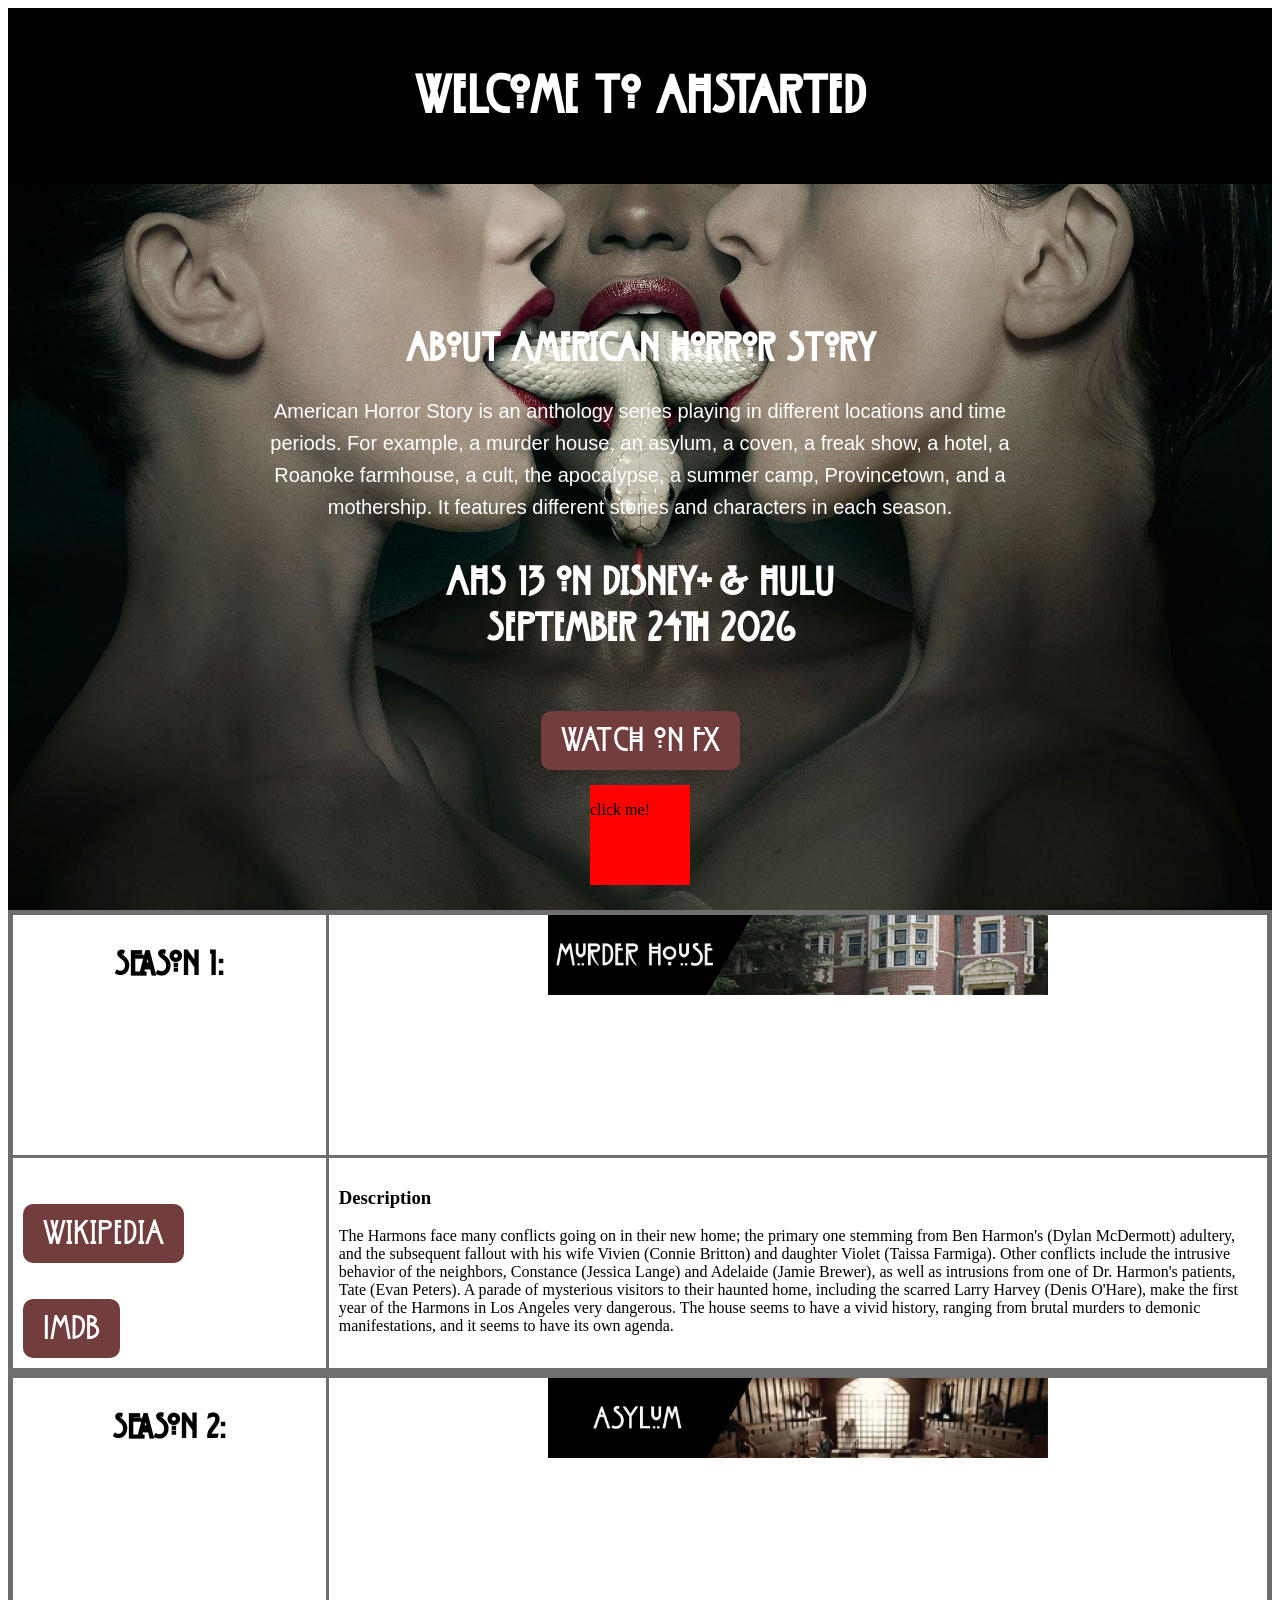
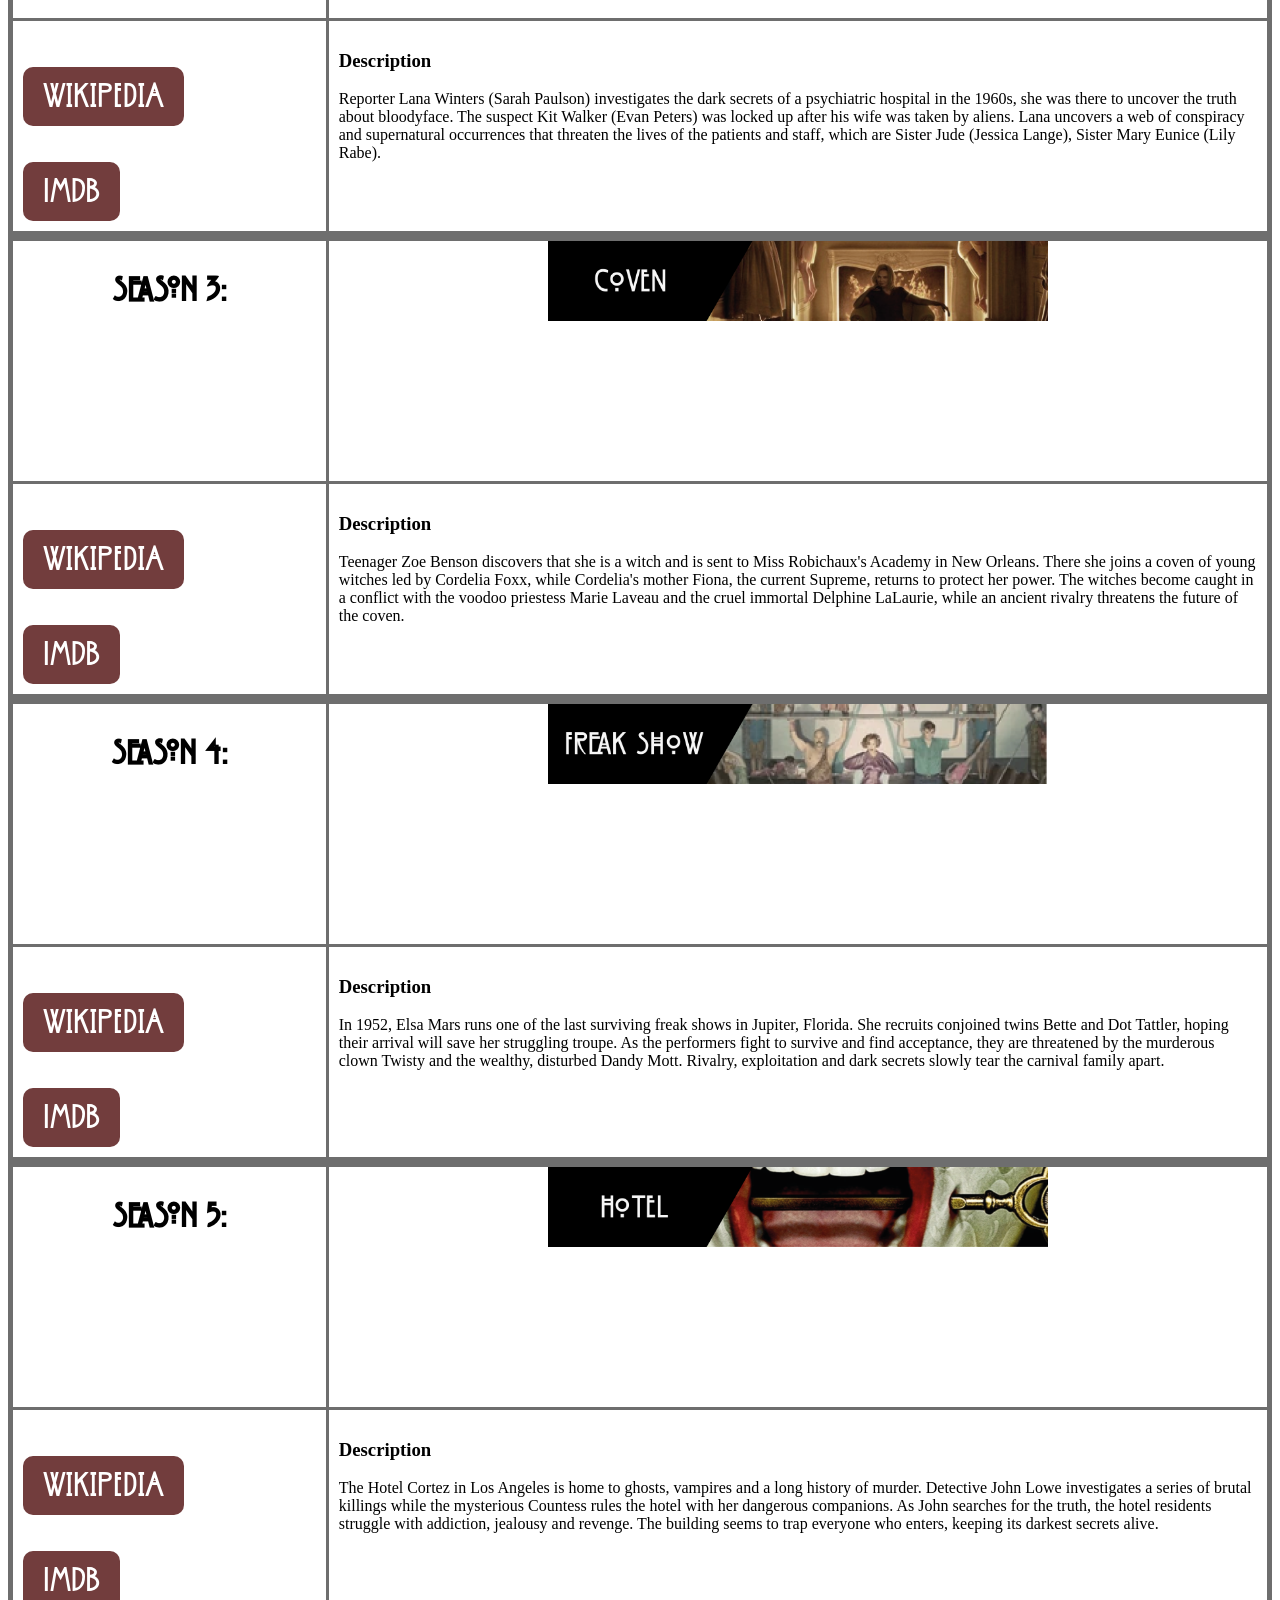
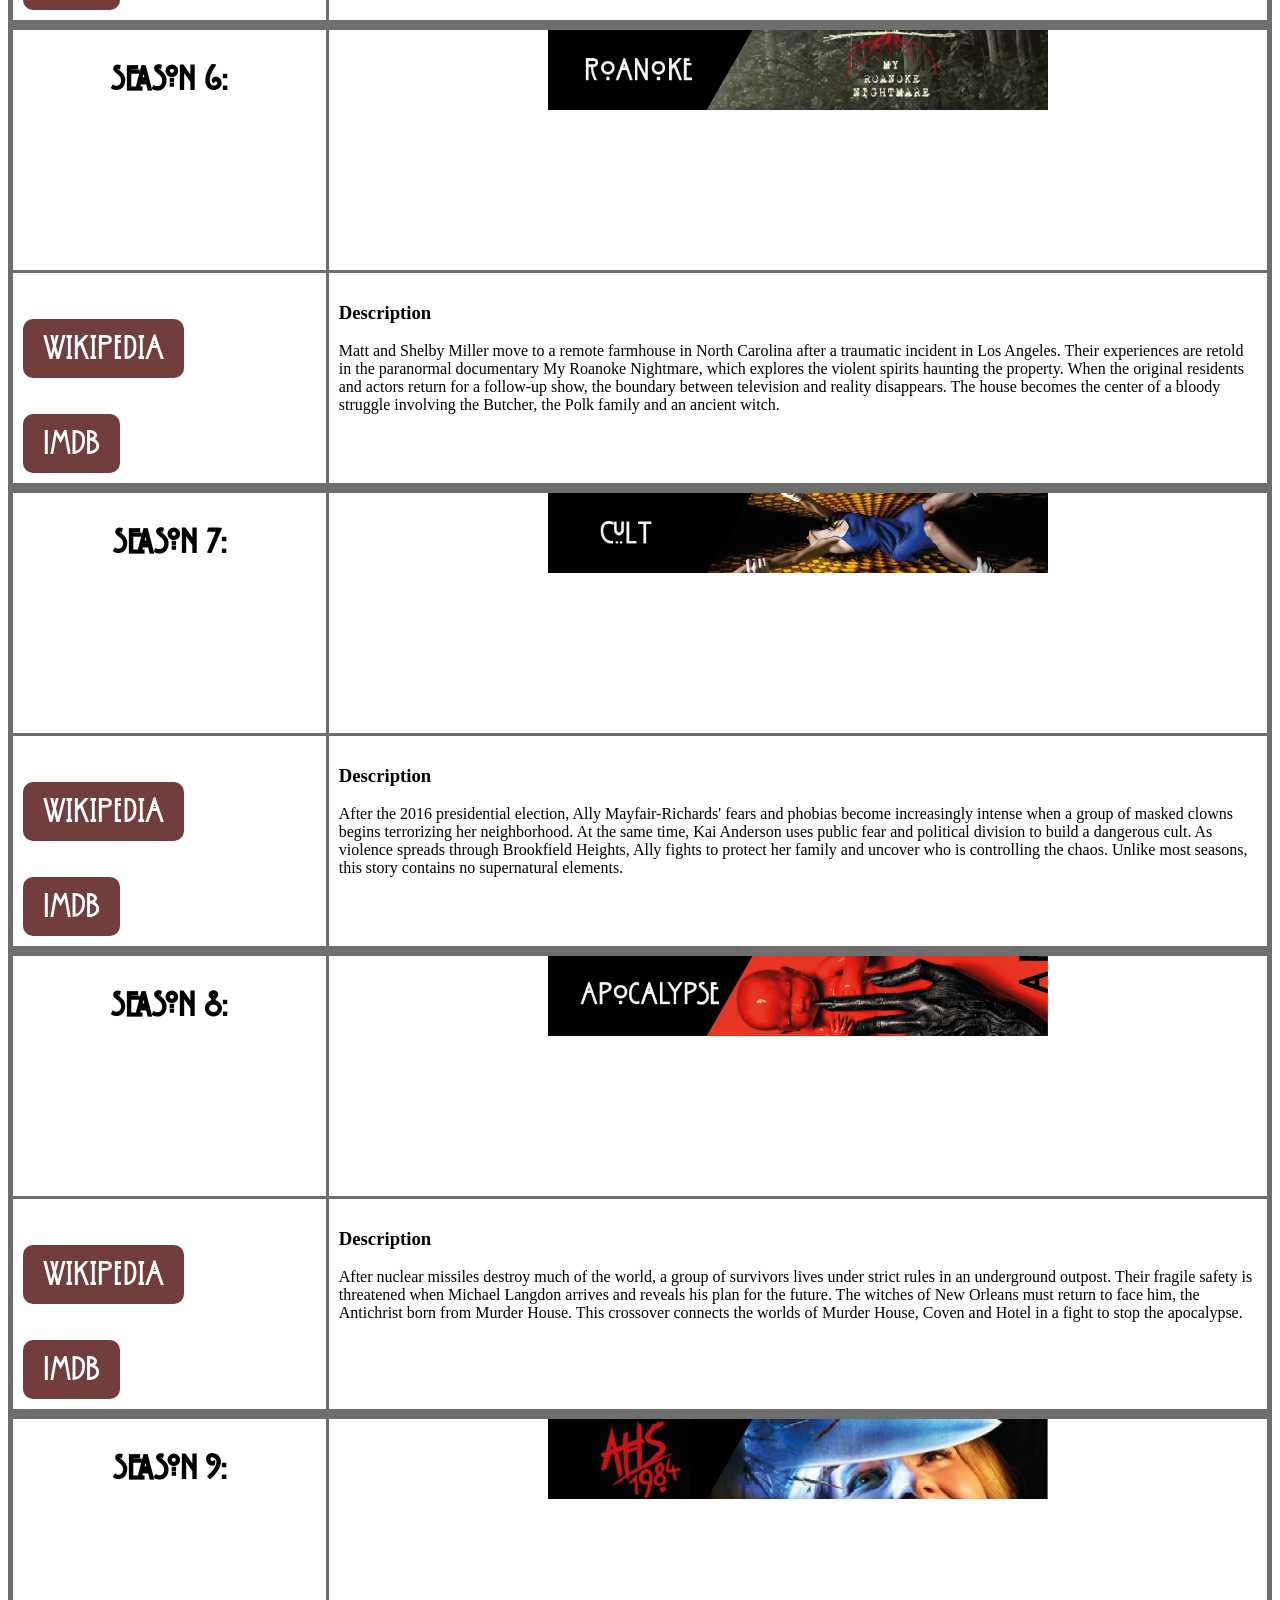
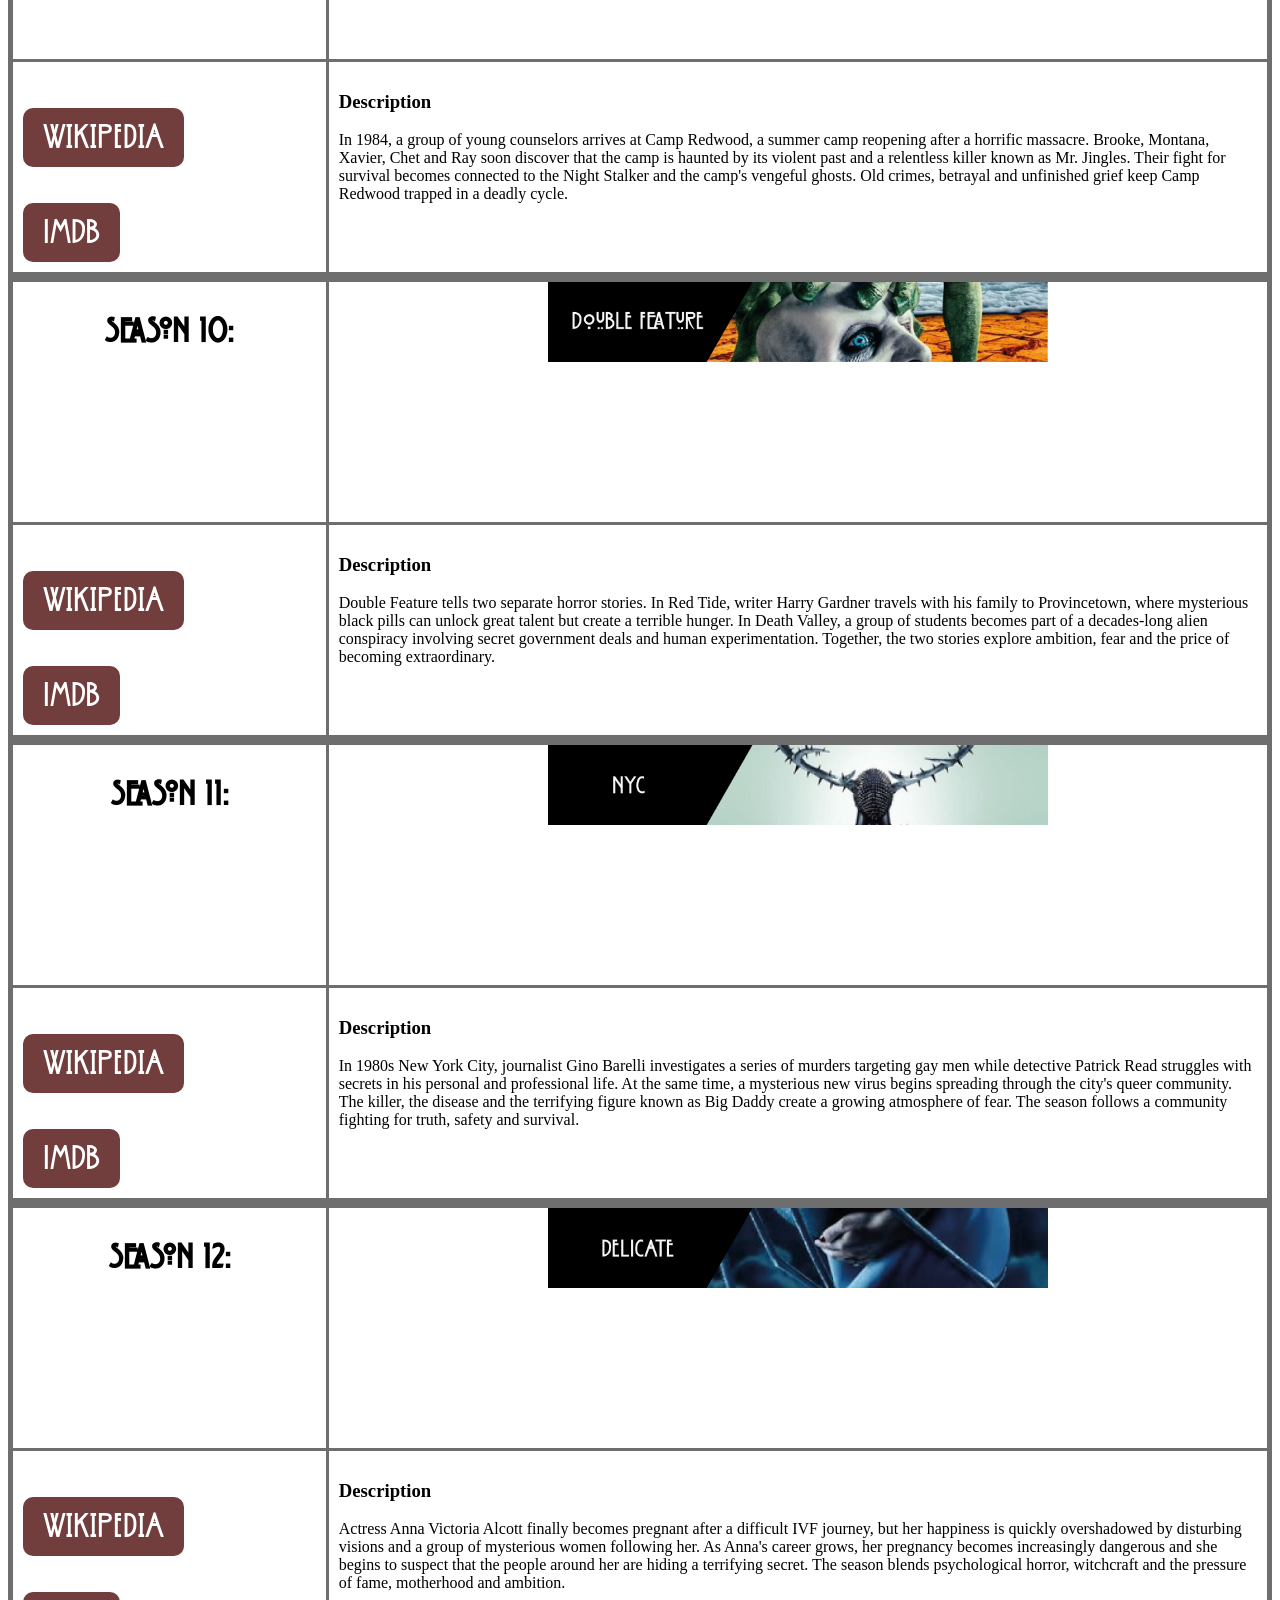
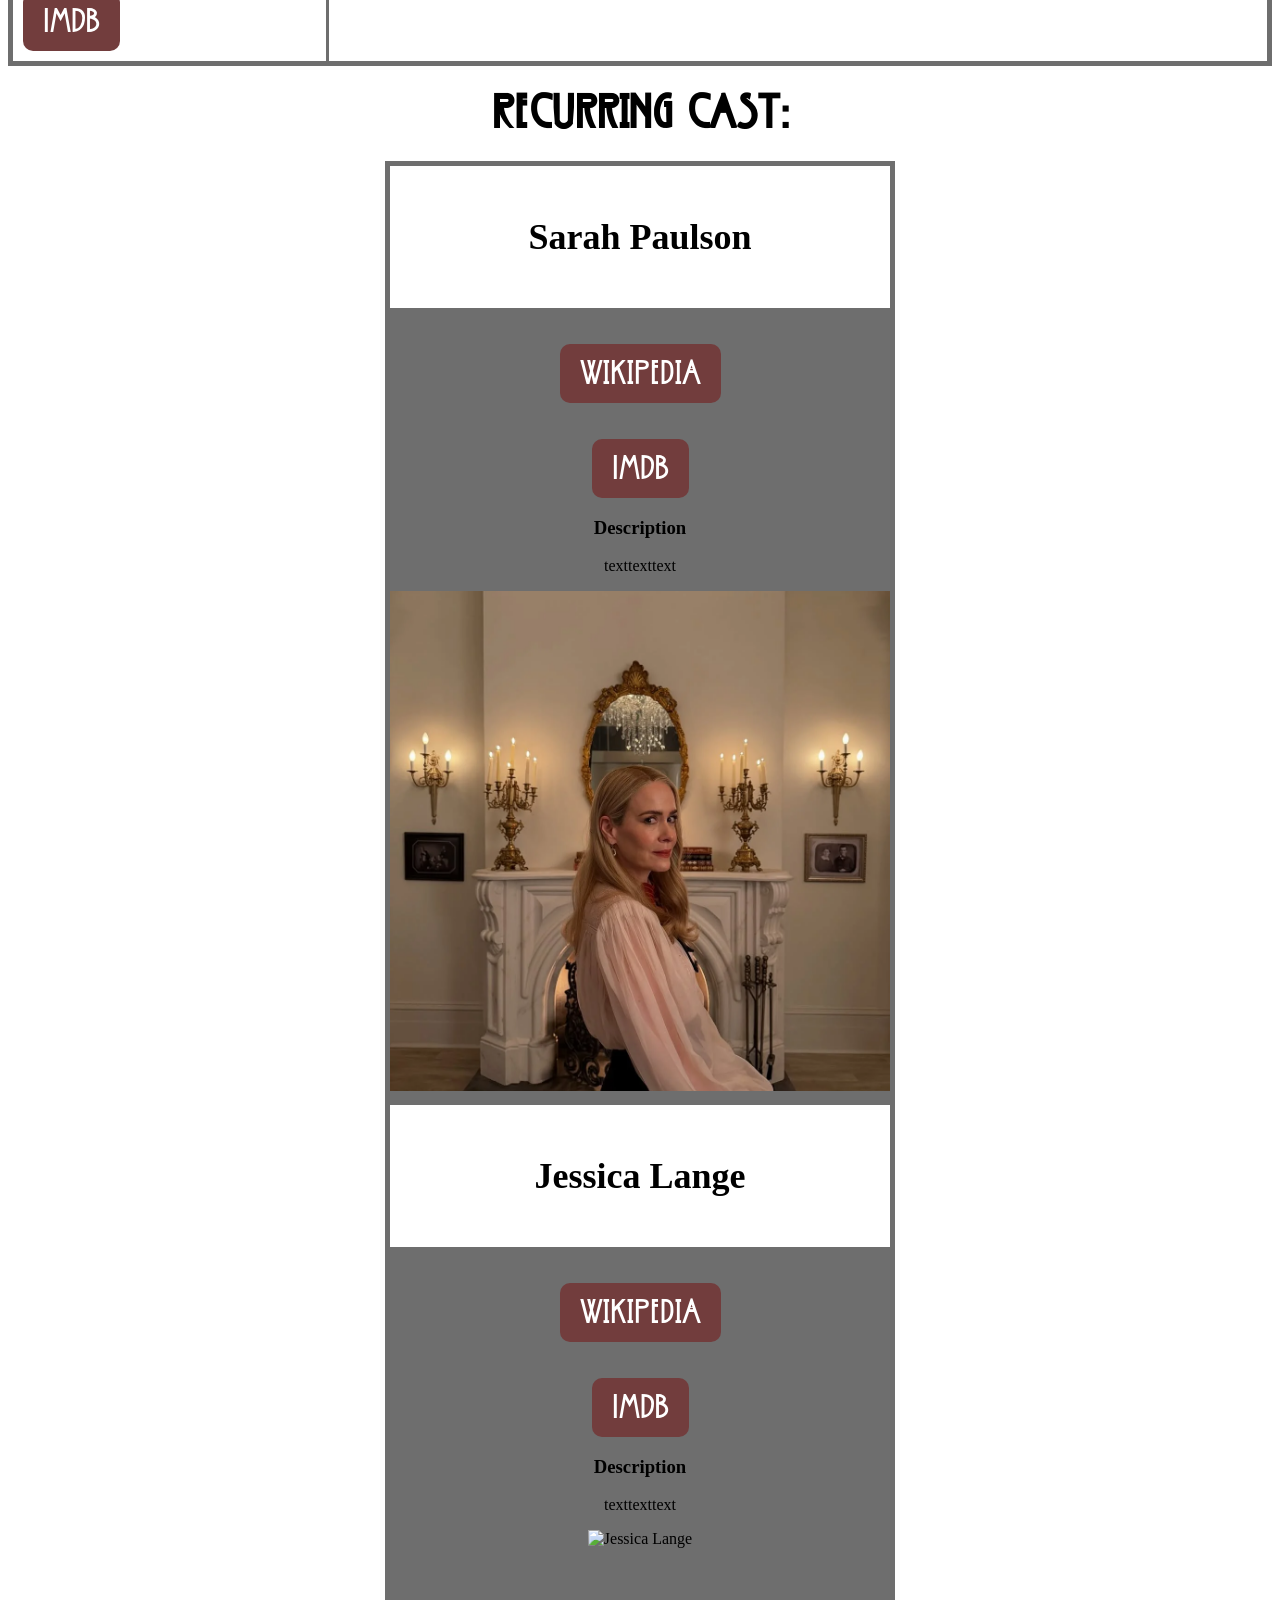
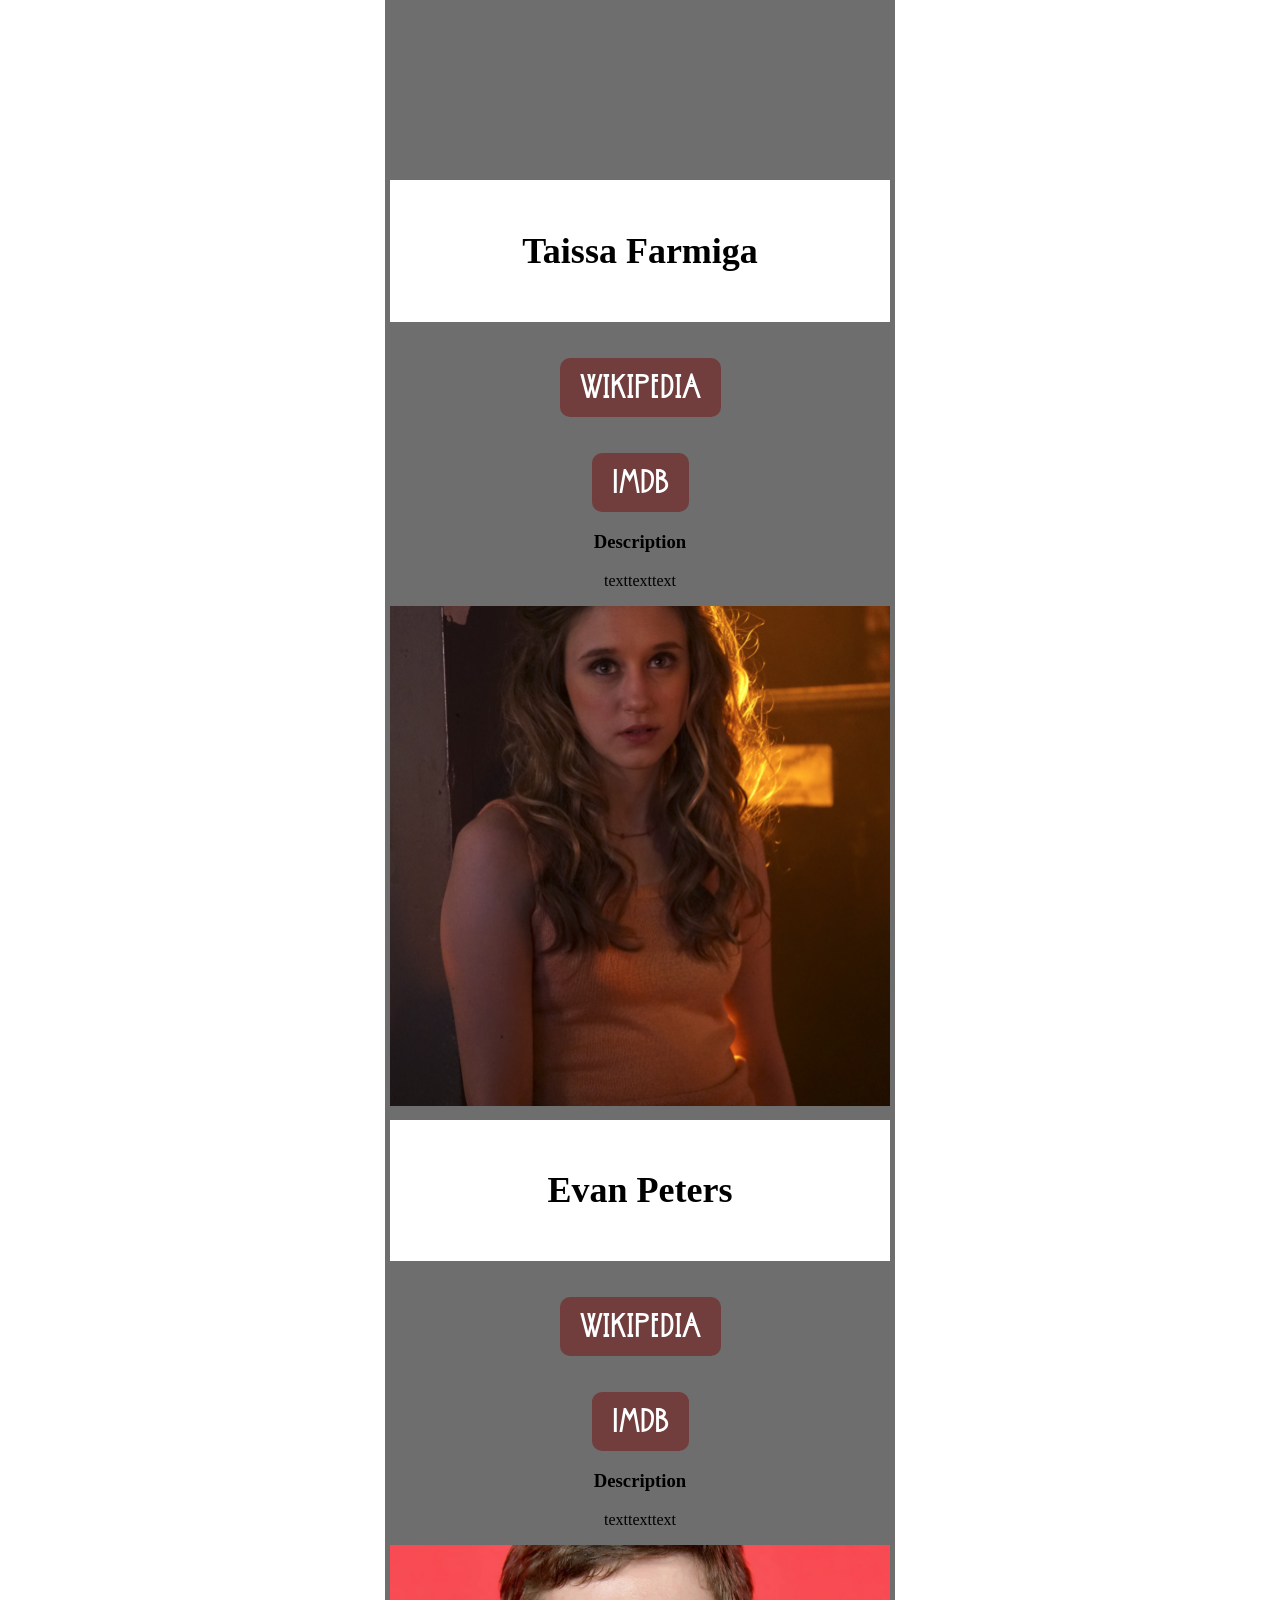
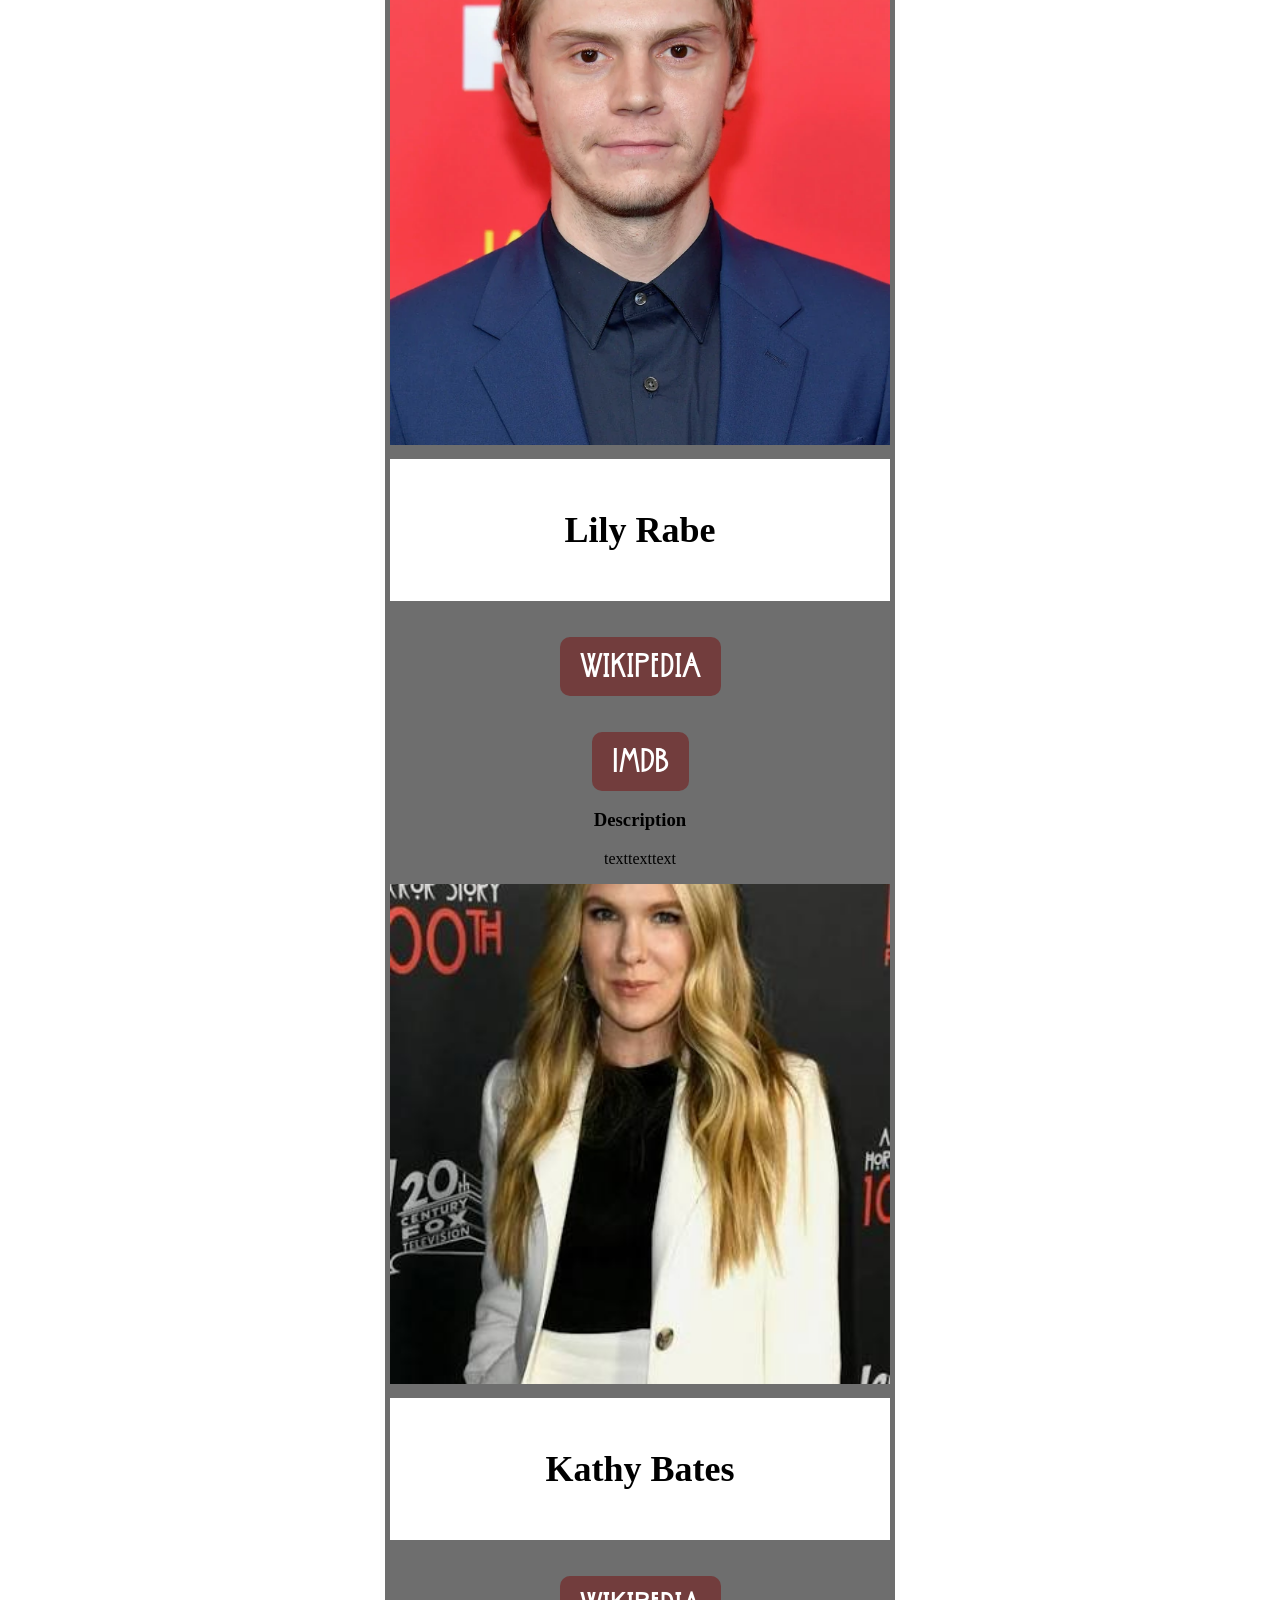
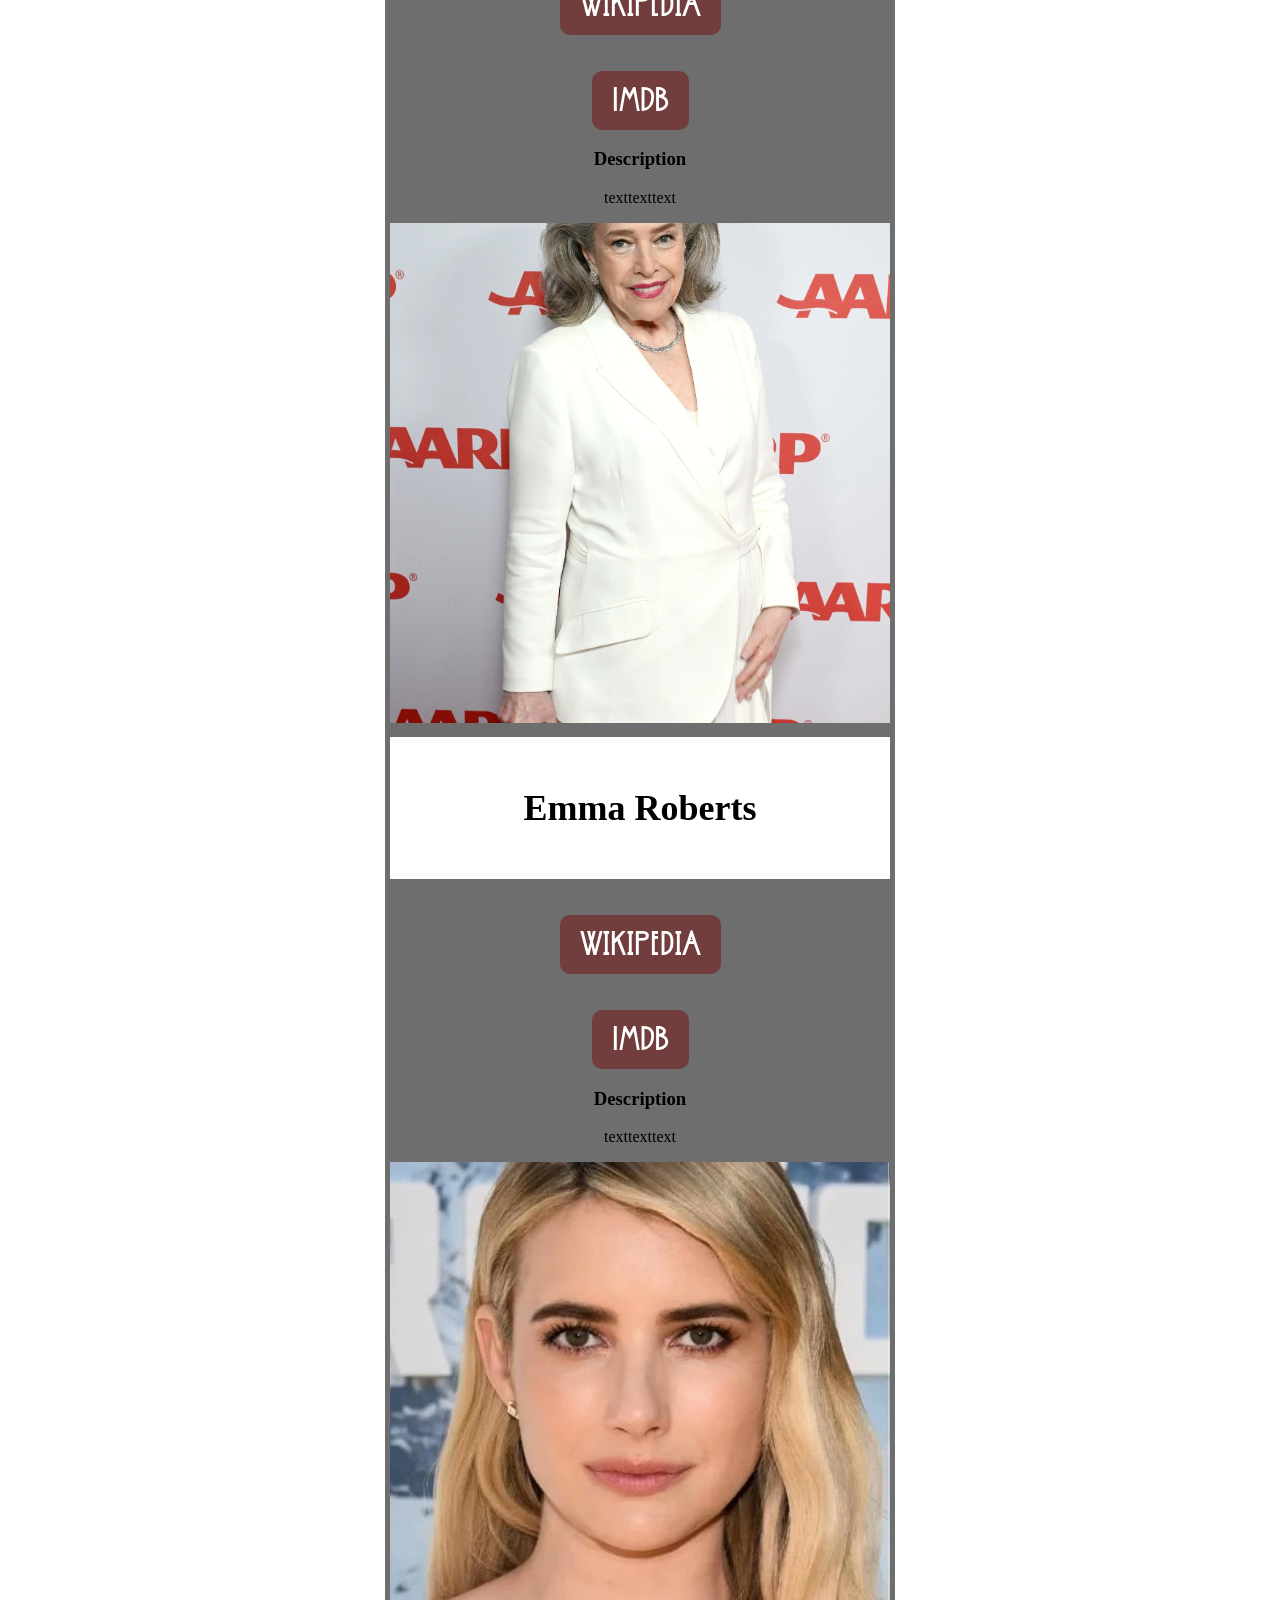
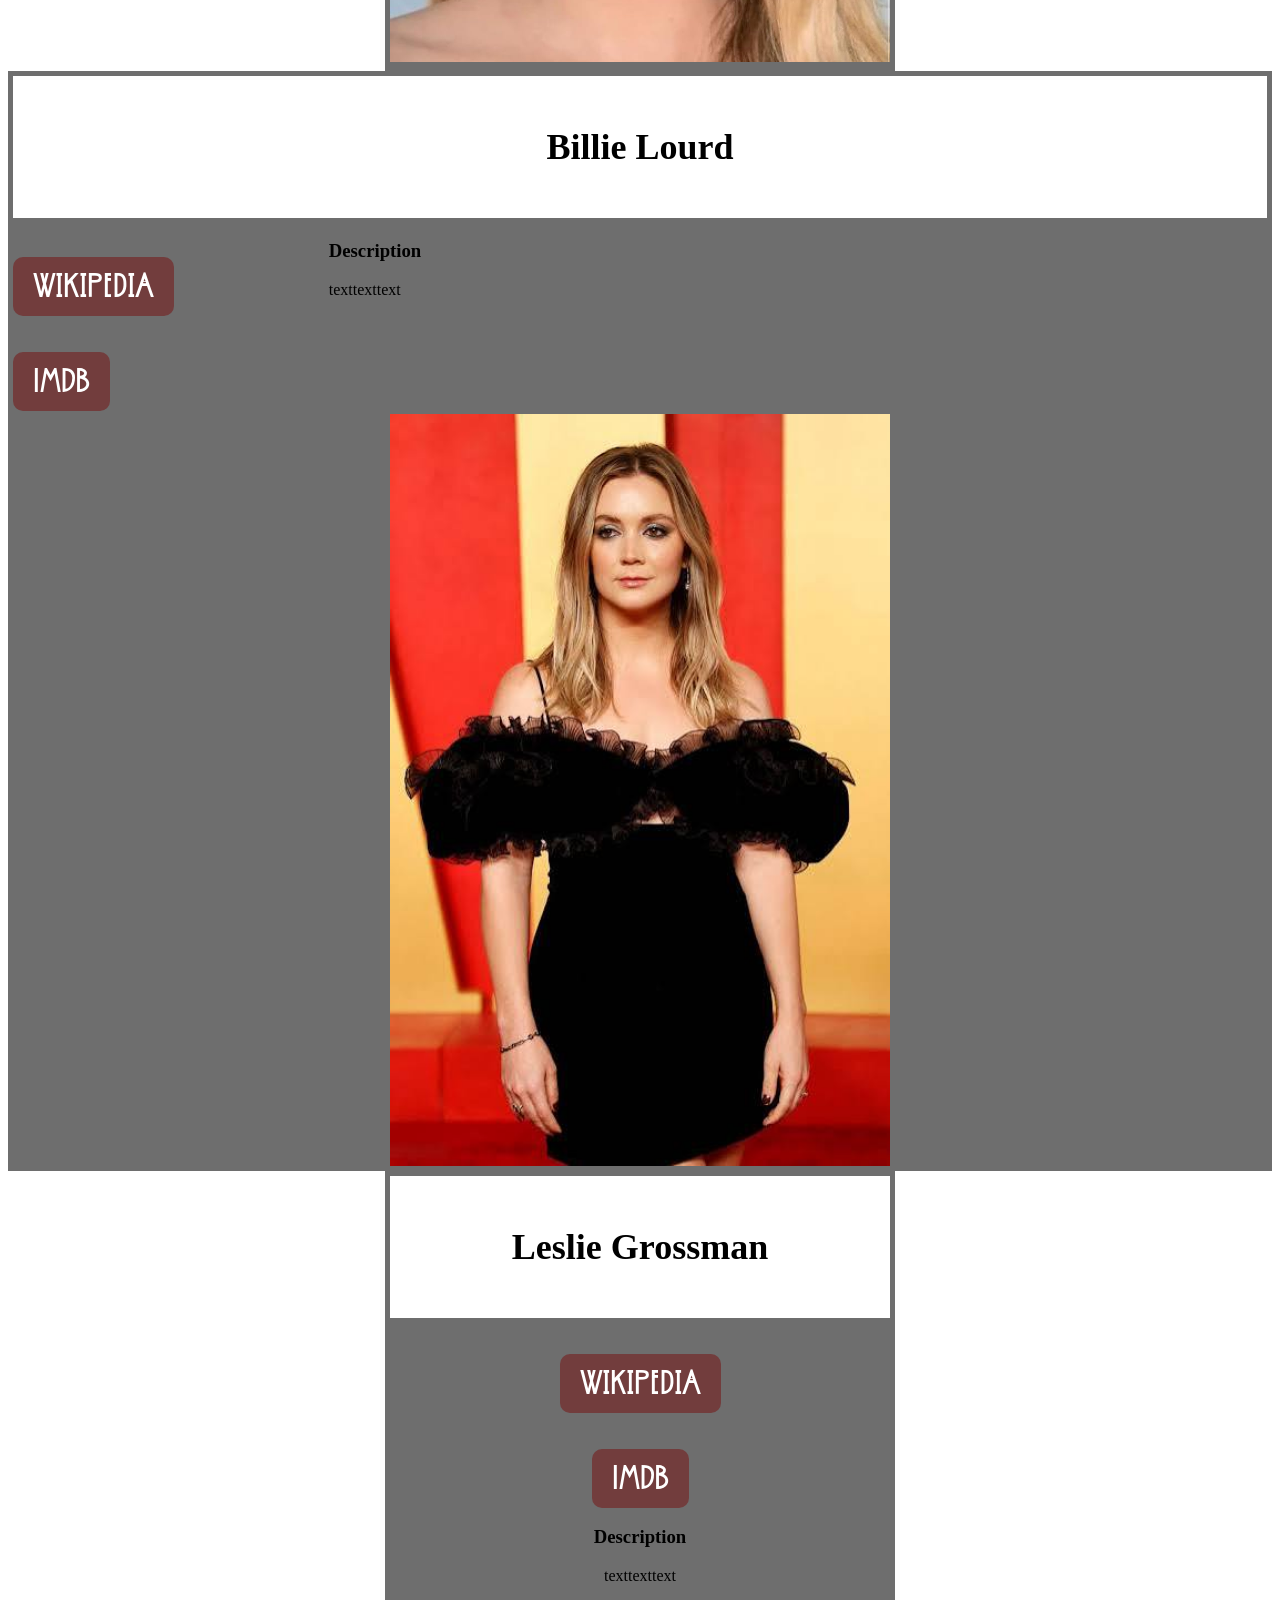
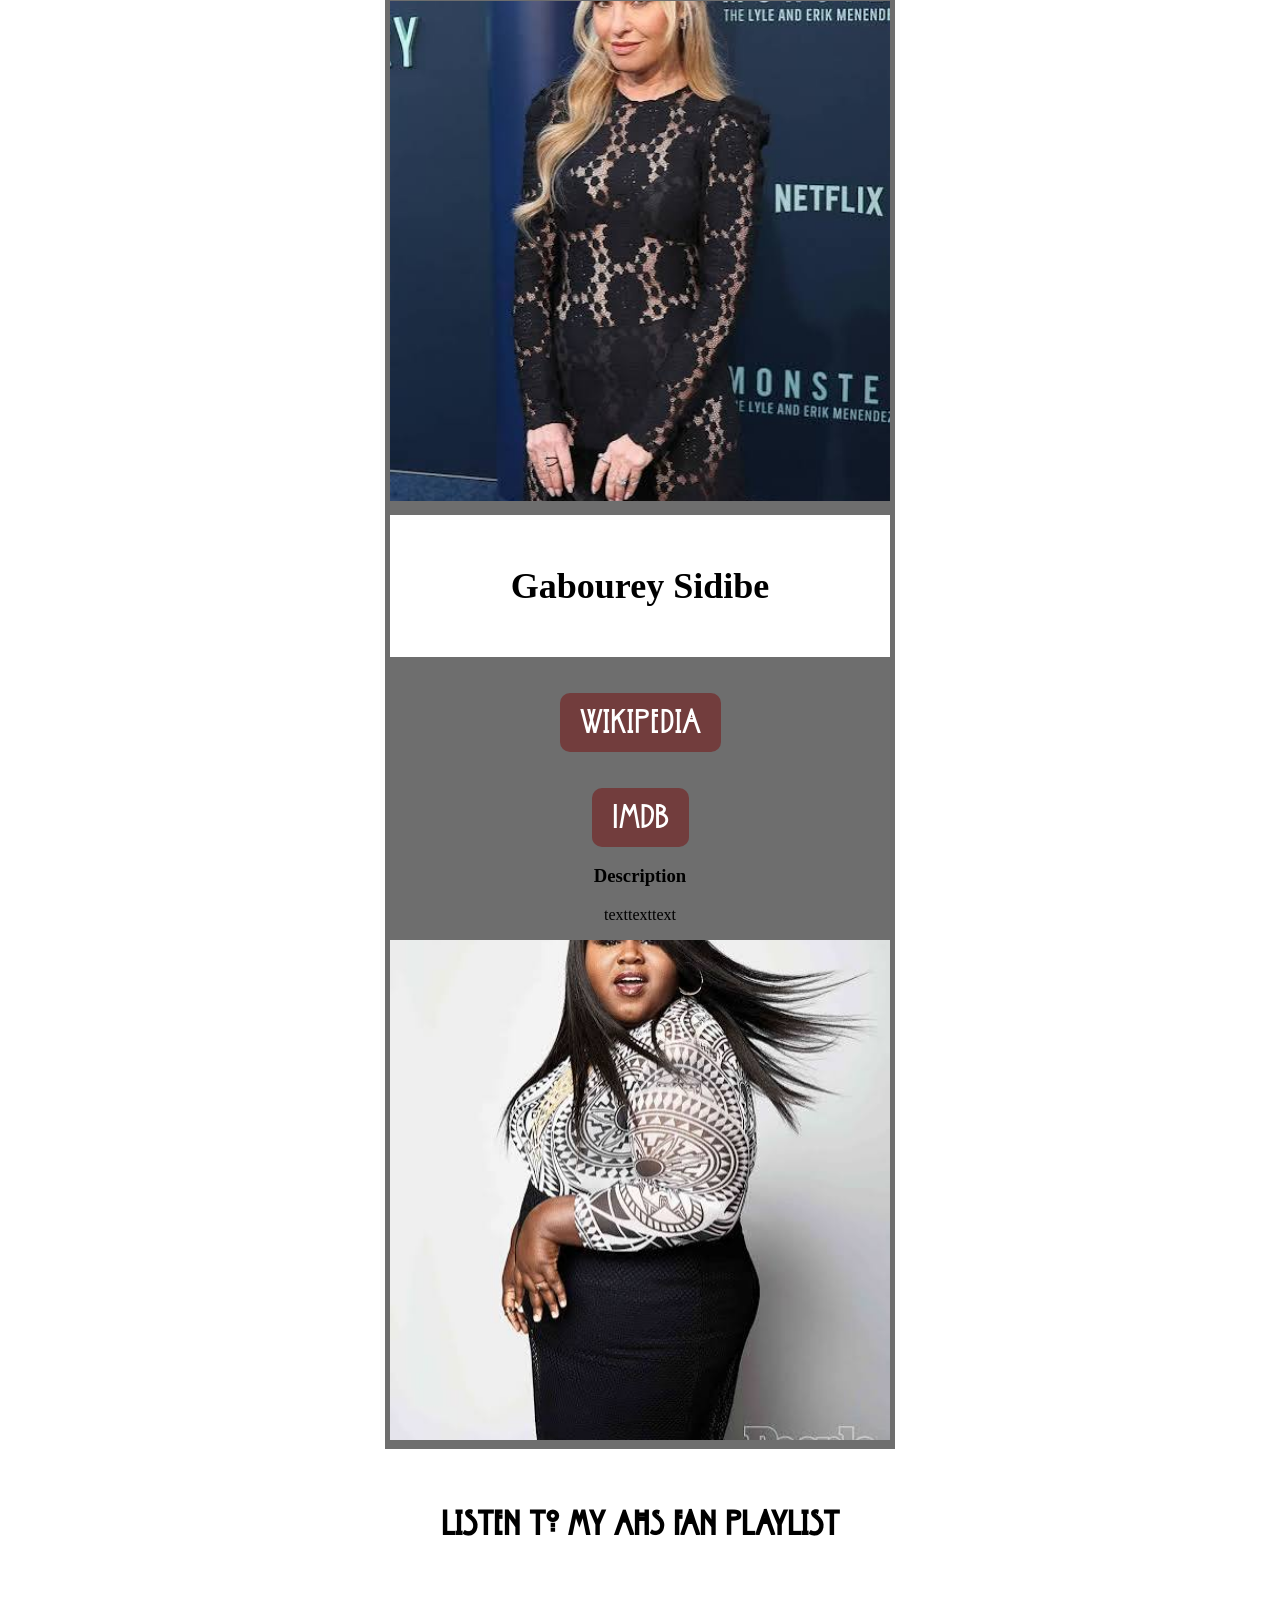
==== index.html @ a3a6addd ":)" ====
<!DOCTYPE html> 
<html lang="en">
<head>
    <meta charset="UTF-8">
    <meta http-equiv="X-UA-Compatible" content="IE=edge">
    <meta name="viewport" content="width=device-width, initial-scale=1.0">
    <title>AHStarted</title>
    <link rel="stylesheet" href="style.css">
    <link rel="icon" type="image/x-icon" href="/images/ahs.ico">

</head>
<body>
<header class ="header">
<h1 class="Welcometext">Welcome to AHStarted</h1>
</header>

<main> 
<div class="container"> 
    <h2 class="Abouttext">About American horror story</h2>
    <p class="explaintext">American Horror Story is an anthology series playing in different locations and time periods. For example, a murder house, an asylum, a coven, a freak show, a hotel, a Roanoke farmhouse, a cult, the apocalypse, a summer camp, Provincetown, and a mothership. It features different stories and characters in each season.</p>

        <div class="image-container1">  </div>
        <br><br>
    <h3 class ="Abouttext">AHS 13 on Disney+ & Hulu <br> September 24th 2026</h3>
    <a class="btn" href="https://www.fxnetworks.com/shows/american-horror-story" target="_blank" rel="noopener noreferrer">Watch on FX</a>
            <div id="cube">   
                <p>click me!</p>
            </div>
</div>

<div class="MurderHouse">
  <div class="headerdiv"><h2 class="mhtext">Season 1:</h2></div>
  <div class="menu"><a class="btn"href="https://en.wikipedia.org/wiki/American_Horror_Story:_Murder_House" target="_blank">Wikipedia</a><br><a class="btn"href="https://www.imdb.com/title/tt2063035/" target="_blank">IMDb</a><br></div>
  <div class="content"><h3>Description</h3><p>The Harmons face many conflicts going on in their new home; the primary one stemming from Ben Harmon's (Dylan McDermott) adultery, and the subsequent fallout with his wife Vivien (Connie Britton) and daughter Violet (Taissa Farmiga). Other conflicts include the intrusive behavior of the neighbors, Constance (Jessica Lange) and Adelaide (Jamie Brewer), as well as intrusions from one of Dr. Harmon's patients, Tate (Evan Peters). A parade of mysterious visitors to their haunted home, including the scarred Larry Harvey (Denis O'Hare), make the first year of the Harmons in Los Angeles very dangerous. The house seems to have a vivid history, ranging from brutal murders to demonic manifestations, and it seems to have its own agenda.</p></div>
  <div class="footerdiv"><img src="images/murderhouse.png" alt="Murder House"></div>
</div>

<div class="Asylum">
  <div class="headerdiv"><h2 class="asylumtext">Season 2:</h2></div>
  <div class="menu"><a class="btn"href="https://en.wikipedia.org/wiki/American_Horror_Story:_Asylum" target="_blank">Wikipedia</a><br><a class="btn"href="https://www.imdb.com/video/vi65780761/" target="_blank">IMDb</a><br></div>
  <div class="content"><h3>Description</h3><p>Reporter Lana Winters (Sarah Paulson) investigates the dark secrets of a psychiatric hospital in the 1960s, she was there to uncover the truth about bloodyface. The suspect Kit Walker (Evan Peters) was locked up after his wife was taken by aliens. Lana uncovers a web of conspiracy and supernatural occurrences that threaten the lives of the patients and staff, which are Sister Jude (Jessica Lange), Sister Mary Eunice (Lily Rabe). </p></div>
  <div class="footerdiv"><img src="images/asylum.png" alt="Asylum"></div>
</div>

<div class="Coven">
  <div class="headerdiv"><h2 class="coven-text">Season 3:</h2></div>
  <div class="menu"><a class="btn"href="https://en.wikipedia.org/wiki/American_Horror_Story:_Coven" target="_blank">Wikipedia</a><br><a class="btn"href="https://www.imdb.com/video/vi1525398553/" target="_blank">IMDb</a><br></div>
  <div class="content"><h3>Description</h3><p>Teenager Zoe Benson discovers that she is a witch and is sent to Miss Robichaux's Academy in New Orleans. There she joins a coven of young witches led by Cordelia Foxx, while Cordelia's mother Fiona, the current Supreme, returns to protect her power. The witches become caught in a conflict with the voodoo priestess Marie Laveau and the cruel immortal Delphine LaLaurie, while an ancient rivalry threatens the future of the coven.</p></div>
  <div class="footerdiv"><img src="images/coven.png" alt="Coven"></div>
</div>

<div class="FreakShow">
  <div class="headerdiv"><h2 class="freakshowtext">Season 4:</h2></div>
  <div class="menu"><a class="btn"href="https://en.wikipedia.org/wiki/American_Horror_Story:_Freakshow" target="_blank">Wikipedia</a><br><a class="btn"href="https://www.imdb.com/title/tt3317604/" target="_blank">IMDb</a><br></div>
  <div class="content"><h3>Description</h3><p>In 1952, Elsa Mars runs one of the last surviving freak shows in Jupiter, Florida. She recruits conjoined twins Bette and Dot Tattler, hoping their arrival will save her struggling troupe. As the performers fight to survive and find acceptance, they are threatened by the murderous clown Twisty and the wealthy, disturbed Dandy Mott. Rivalry, exploitation and dark secrets slowly tear the carnival family apart.</p></div>
  <div class="footerdiv"><img src="images/freakshow.png" alt="Freak Show"></div>
</div>

<div class="Hotel">
  <div class="headerdiv"><h2 class="hoteltext">Season 5:</h2></div>
  <div class="menu"><a class="btn"href="https://en.wikipedia.org/wiki/American_Horror_Story:_Hotel" target="_blank">Wikipedia</a><br><a class="btn"href="https://www.imdb.com/title/tt2063035/" target="_blank">IMDb</a><br></div>
  <div class="content"><h3>Description</h3><p>The Hotel Cortez in Los Angeles is home to ghosts, vampires and a long history of murder. Detective John Lowe investigates a series of brutal killings while the mysterious Countess rules the hotel with her dangerous companions. As John searches for the truth, the hotel residents struggle with addiction, jealousy and revenge. The building seems to trap everyone who enters, keeping its darkest secrets alive.</p></div>
  <div class="footerdiv"><img src="images/hotel.png" alt="Hotel"></div>
</div>

<div class="Roanoke">
  <div class="headerdiv"><h2 class="roanoketext">Season 6:</h2></div>
  <div class="menu"><a class="btn"href="https://en.wikipedia.org/wiki/American_Horror_Story:_Roanoke" target="_blank">Wikipedia</a><br><a class="btn"href="https://www.imdb.com/video/vi65780761/" target="_blank">IMDb</a><br></div>
  <div class="content"><h3>Description</h3><p>Matt and Shelby Miller move to a remote farmhouse in North Carolina after a traumatic incident in Los Angeles. Their experiences are retold in the paranormal documentary My Roanoke Nightmare, which explores the violent spirits haunting the property. When the original residents and actors return for a follow-up show, the boundary between television and reality disappears. The house becomes the center of a bloody struggle involving the Butcher, the Polk family and an ancient witch.</p></div>
  <div class="footerdiv"><img src="images/roanoke.png" alt="Roanoke"></div>
</div>

<div class="Cult">
  <div class="headerdiv"><h2 class="culttext">Season 7:</h2></div>
  <div class="menu"><a class="btn"href="https://en.wikipedia.org/wiki/American_Horror_Story:_Cult" target="_blank">Wikipedia</a><br><a class="btn"href="https://www.imdb.com/video/vi1525398553/" target="_blank">IMDb</a><br></div>
  <div class="content"><h3>Description</h3><p>After the 2016 presidential election, Ally Mayfair-Richards' fears and phobias become increasingly intense when a group of masked clowns begins terrorizing her neighborhood. At the same time, Kai Anderson uses public fear and political division to build a dangerous cult. As violence spreads through Brookfield Heights, Ally fights to protect her family and uncover who is controlling the chaos. Unlike most seasons, this story contains no supernatural elements.</p></div>
  <div class="footerdiv"><img src="images/cult.png" alt="Cult"></div>
</div>

<div class="Apocalypse">
  <div class="headerdiv"><h2 class="apocalypsetext">Season 8:</h2></div>
  <div class="menu"><a class="btn"href="https://en.wikipedia.org/wiki/American_Horror_Story:_Apocalypse" target="_blank">Wikipedia</a><br><a class="btn"href="https://www.imdb.com/title/tt3317604/" target="_blank">IMDb</a><br></div>
  <div class="content"><h3>Description</h3><p>After nuclear missiles destroy much of the world, a group of survivors lives under strict rules in an underground outpost. Their fragile safety is threatened when Michael Langdon arrives and reveals his plan for the future. The witches of New Orleans must return to face him, the Antichrist born from Murder House. This crossover connects the worlds of Murder House, Coven and Hotel in a fight to stop the apocalypse.</p></div>
  <div class="footerdiv"><img src="images/apocalypse.png" alt="Apocalypse"></div>
</div>

<div class="nineteeneightyfour">
  <div class="headerdiv"><h2 class="nineteeneightyfourtext">Season 9:</h2></div>
  <div class="menu"><a class="btn"href="https://en.wikipedia.org/wiki/American_Horror_Story:_1984" target="_blank">Wikipedia</a><br><a class="btn"href="https://www.imdb.com/title/tt2063035/" target="_blank">IMDb</a><br></div>
  <div class="content"><h3>Description</h3><p>In 1984, a group of young counselors arrives at Camp Redwood, a summer camp reopening after a horrific massacre. Brooke, Montana, Xavier, Chet and Ray soon discover that the camp is haunted by its violent past and a relentless killer known as Mr. Jingles. Their fight for survival becomes connected to the Night Stalker and the camp's vengeful ghosts. Old crimes, betrayal and unfinished grief keep Camp Redwood trapped in a deadly cycle.</p></div>
  <div class="footerdiv"><img src="images/1984.png" alt="1984"></div>
</div>

<div class="DoubleFeature">
  <div class="headerdiv"><h2 class="doublefeaturetext">Season 10:</h2></div>
  <div class="menu"><a class="btn"href="https://en.wikipedia.org/wiki/American_Horror_Story:_DoubleFeature" target="_blank">Wikipedia</a><br><a class="btn"href="https://www.imdb.com/video/vi65780761/" target="_blank">IMDb</a><br></div>
  <div class="content"><h3>Description</h3><p>Double Feature tells two separate horror stories. In Red Tide, writer Harry Gardner travels with his family to Provincetown, where mysterious black pills can unlock great talent but create a terrible hunger. In Death Valley, a group of students becomes part of a decades-long alien conspiracy involving secret government deals and human experimentation. Together, the two stories explore ambition, fear and the price of becoming extraordinary.</p></div>
  <div class="footerdiv"><img src="images/doublefeature.png" alt="Double Feature"></div>
</div>

<div class="Nyc">
  <div class="headerdiv"><h2 class="nyctext">Season 11:</h2></div>
  <div class="menu"><a class="btn"href="https://en.wikipedia.org/wiki/American_Horror_Story:_NYC" target="_blank">Wikipedia</a><br><a class="btn"href="https://www.imdb.com/video/vi1525398553/" target="_blank">IMDb</a><br></div>
  <div class="content"><h3>Description</h3><p>In 1980s New York City, journalist Gino Barelli investigates a series of murders targeting gay men while detective Patrick Read struggles with secrets in his personal and professional life. At the same time, a mysterious new virus begins spreading through the city's queer community. The killer, the disease and the terrifying figure known as Big Daddy create a growing atmosphere of fear. The season follows a community fighting for truth, safety and survival.</p></div>
  <div class="footerdiv"><img src="images/nyc.png" alt="NYC"></div>
</div>

<div class="Delicate">
  <div class="headerdiv"><h2 class="delicatetext">Season 12:</h2></div>
  <div class="menu"><a class="btn"href="https://en.wikipedia.org/wiki/American_Horror_Story:_Delicate" target="_blank">Wikipedia</a><br><a class="btn"href="https://www.imdb.com/title/tt3317604/" target="_blank">IMDb</a><br></div>
  <div class="content"><h3>Description</h3><p>Actress Anna Victoria Alcott finally becomes pregnant after a difficult IVF journey, but her happiness is quickly overshadowed by disturbing visions and a group of mysterious women following her. As Anna's career grows, her pregnancy becomes increasingly dangerous and she begins to suspect that the people around her are hiding a terrifying secret. The season blends psychological horror, witchcraft and the pressure of fame, motherhood and ambition.</p></div>
  <div class="footerdiv"><img src="images/delicate.png" alt="Delicate"></div>
</div>

<h1 class="casttext">Recurring cast:</h1>

<div class="SarahPaulson">
  <div class="headerdiv"><h2 class="Namestext">Sarah Paulson</h2></div>
  <div class="menu"><a class="btn"href="https://en.wikipedia.org/wiki/American_Horror_Story:_Delicate" target="_blank">Wikipedia</a><br><a class="btn"href="https://www.imdb.com/title/tt3317604/" target="_blank">IMDb</a><br></div>
  <div class="content"><h3>Description</h3><p>texttexttext</p></div>
  <div class="footerdiv"><img src="images/sarahpaulson.png" alt="Sarah Paulson"></div>
</div>  

<div class="JessicaLange">
  <div class="headerdiv"><h2 class="Namestext">Jessica Lange</h2></div>
  <div class="menu"><a class="btn"href="https://en.wikipedia.org/wiki/American_Horror_Story:_Delicate" target="_blank">Wikipedia</a><br><a class="btn"href="https://www.imdb.com/title/tt3317604/" target="_blank">IMDb</a><br></div>
  <div class="content"><h3>Description</h3><p>texttexttext</p></div>
  <div class="footerdiv"><img src="images/jessicalange.png" alt="Jessica Lange"></div>
</div>

<div class="TaissaFarmiga">
  <div class="headerdiv"><h2 class="Namestext">Taissa Farmiga</h2></div>
  <div class="menu"><a class="btn"href="https://en.wikipedia.org/wiki/American_Horror_Story:_Delicate" target="_blank">Wikipedia</a><br><a class="btn"href="https://www.imdb.com/title/tt3317604/" target="_blank">IMDb</a><br></div>
  <div class="content"><h3>Description</h3><p>texttexttext</p></div>
  <div class="footerdiv"><img src="images/taissafarmiga.png" alt="Taissa Farmiga"></div>
</div>

<div class="EvanPeters">
  <div class="headerdiv"><h2 class="Namestext">Evan Peters</h2></div>
  <div class="menu"><a class="btn"href="https://en.wikipedia.org/wiki/American_Horror_Story:_Delicate" target="_blank">Wikipedia</a><br><a class="btn"href="https://www.imdb.com/title/tt3317604/" target="_blank">IMDb</a><br></div>
  <div class="content"><h3>Description</h3><p>texttexttext</p></div>
  <div class="footerdiv"><img src="images/evanpeters.png" alt="Evan Peters"></div>
</div>

<div class="LilyRabe">
  <div class="headerdiv"><h2 class="Namestext">Lily Rabe</h2></div>
  <div class="menu"><a class="btn"href="https://en.wikipedia.org/wiki/American_Horror_Story:_Delicate" target="_blank">Wikipedia</a><br><a class="btn"href="https://www.imdb.com/title/tt3317604/" target="_blank">IMDb</a><br></div>
  <div class="content"><h3>Description</h3><p>texttexttext</p></div>
  <div class="footerdiv"><img src="images/lilyrabe.png" alt="Lily Rabe"></div>
</div>

<div class="KathyBates">
  <div class="headerdiv"><h2 class="Namestext">Kathy Bates</h2></div>
  <div class="menu"><a class="btn"href="https://en.wikipedia.org/wiki/American_Horror_Story:_Delicate" target="_blank">Wikipedia</a><br><a class="btn"href="https://www.imdb.com/title/tt3317604/" target="_blank">IMDb</a><br></div>
  <div class="content"><h3>Description</h3><p>texttexttext</p></div>
  <div class="footerdiv"><img src="images/kathybates.png" alt="Kathy Bates"></div>
</div>  

<div class="EmmaRoberts">
  <div class="headerdiv"><h2 class="Namestext">Emma Roberts</h2></div>
  <div class="menu"><a class="btn"href="https://en.wikipedia.org/wiki/American_Horror_Story:_Delicate" target="_blank">Wikipedia</a><br><a class="btn"href="https://www.imdb.com/title/tt3317604/" target="_blank">IMDb</a><br></div>
  <div class="content"><h3>Description</h3><p>texttexttext</p></div>
  <div class="footerdiv"><img src="images/emmaroberts.png" alt="Emma Roberts"></div>
</div>

<div class="BillieLourd">
  <div class="headerdiv"><h2 class="Namestext">Billie Lourd</h2></div>
  <div class="menu"><a class="btn"href="https://en.wikipedia.org/wiki/American_Horror_Story:_Delicate" target="_blank">Wikipedia</a><br><a class="btn"href="https://www.imdb.com/title/tt3317604/" target="_blank">IMDb</a><br></div>
  <div class="content"><h3>Description</h3><p>texttexttext</p></div>
  <div class="footerdiv"><img src="images/billielourd.png" alt="Billie Lourd"></div>
</div>

<div class="LeslieGrossman">
  <div class="headerdiv"><h2 class="Namestext">Leslie Grossman</h2></div>
  <div class="menu"><a class="btn"href="https://en.wikipedia.org/wiki/American_Horror_Story:_Delicate" target="_blank">Wikipedia</a><br><a class="btn"href="https://www.imdb.com/title/tt3317604/" target="_blank">IMDb</a><br></div>
  <div class="content"><h3>Description</h3><p>texttexttext</p></div>
  <div class="footerdiv"><img src="images/lesliegrossman.png" alt="Leslie Grossman"></div>
</div>

<div class="GaboureySidibe">
  <div class="headerdiv"><h2 class="Namestext">Gabourey Sidibe</h2></div>
  <div class="menu"><a class="btn"href="https://en.wikipedia.org/wiki/American_Horror_Story:_Delicate" target="_blank">Wikipedia</a><br><a class="btn"href="https://www.imdb.com/title/tt3317604/" target="_blank">IMDb</a><br></div>
  <div class="content"><h3>Description</h3><p>texttexttext</p></div>
  <div class="footerdiv"><img src="images/gaboureysidibe.png" alt="Gabourey Sidibe"></div>
</div>



















<br><br>
<h1 class="playlisttext">Listen to my AHS fan playlist</h1>
<iframe data-testid="embed-iframe" style="border-radius:12px" src="https://open.spotify.com/embed/playlist/3T5kWZUsgxQuMLq7pqqfJd?utm_source=generator&si=d03d2cbb7a8b44c7" width="100%" height="352" frameBorder="0" allowfullscreen="" allow="autoplay; clipboard-write; encrypted-media; fullscreen; picture-in-picture" loading="lazy"></iframe>









</main>


<footer> 
    <p> AHS Fanpage by Leen</p>
    <a href="https://www.tiktok.com/@x_fear.editsxx" target="_blank" >Follow me on TikTok</a>
</footer>



</footer>





<script src="script.js"></script>

</body>
</html>
---- style.css ----
@font-face {
    font-family:AHSfont;
    src: url(fonts/AmericanHorrorStory-8VwZ.otf)
}

  @media (max-width: 900px) {
    .MurderHouse, 
    .Asylum,
    .Coven, 
    .FreakShow, 
    .Hotel,
    .Roanoke,
    .Cult,
    .Apocalypse,
    .nineteeneightyfour, 
    .DoubleFeature, 
    .Nyc, 
    .Delicate {
      grid-template-areas:
        "header"
        "menu"
        "content"
        "footer";
      grid-template-columns: 2fr;
    }
    .MurderHouse .menu {
      text-align: center;
    }
  }



.header {
    background-color: #000000;
    padding: 20px;
    text-align: center;
    font-size: 24px;
    font-weight: bold;
    min-height: 100px;
}

.headerdiv {
    background-color: #FFFFFF;
    padding: 20px;
    text-align: center;
    font-size: 24px;
    font-weight: bold;
    min-height: 50px;
}

.Welcometext {
    font-family: 'AHSfont';
    font-size: 56px;
    color: #FFFFFF;
    text-align: center;
}

.container {
    display: flex;
    flex-direction: column;
    justify-content: center;
    align-items: center;
    min-height: 70vh;
    padding: 48px 24px;
    background-color: #555555;
    background-image: url('images/ahs.jpg');
    background-size: cover;
    background-position: center;
}
.Abouttext {
    font-family: 'AHSfont';
    font-size: 42px;
    color: #FFFFFF;
    text-align: center;
    margin: 0 0 24px;
}

.explaintext {
    max-width: 750px;
    margin: 0;
    font-family: Arial, sans-serif;
    font-size: 20px;
    line-height: 1.6;
    color: #FFFFFF;
    text-align: center;
}

#cube {
  width: 100px;
  height: 100px;
  background-color: red;
  position: absolute;
  margin-top: 575px;
}



.btn {
    display: inline-block;
    padding: 10px 20px;
    background-color: #723d3d;
    color: #FFFFFF;
    text-decoration: none;
    font-family: 'AHSfont';
    font-size: 36px;
    border-radius: 10px;
    transition: background-color 0.3s ease;
    margin-top: 36px;
}





.MurderHouse {
  display: grid;
  grid-template-areas:
    "header header"
    "menu content"
    "footer footer";
  grid-template-columns: 1fr 3fr;
  gap: 3px;
  background-color: rgb(110, 110, 110);
  padding: 5px;
}
.MurderHouse div {
  background-color: white;
  padding: 10px;
  min-height: 100px;
}
.MurderHouse div.header {
  grid-area: header;
  text-align: center;
}
.MurderHouse div.menu {
  grid-area: menu;
}
.MurderHouse div.content {
  grid-area: content;
}
.MurderHouse div.footer {
  grid-area: footer;
  text-align: center;  
}
.MurderHouse .footerdiv img {
  display: block;
  width: min(100%, 500px);
  height: auto;
  margin: 0 auto;
}
.mhtext {
    font-family: 'AHSfont';
    font-size: 36px;
    color: #000000;
    text-align: center;
    margin: 20px 0;
}

.Asylum {
  display: grid;
  grid-template-areas:
    "header header"
    "menu content"
    "footer footer";
  grid-template-columns: 1fr 3fr;
  gap: 3px;
  background-color: rgb(110, 110, 110);
  padding: 5px;
}
.Asylum div {
  background-color: white;
  padding: 10px;
  min-height: 100px;
}
.Asylum div.header {
  grid-area: header;
  text-align: center;
}
.Asylum div.menu {
  grid-area: menu;
}
.Asylum div.content {
  grid-area: content;
}
.Asylum div.footer {
  grid-area: footer;
  text-align: center;  
}
.Asylum .footerdiv img {
  display: block;
  width: min(100%, 500px);
  height: auto;
  margin: 0 auto;
}
.asylumtext {
    font-family: 'AHSfont';
    font-size: 36px;
    color: #000000;
    text-align: center;
    margin: 20px 0;
}


.Coven {
  display: grid;
  grid-template-areas:
    "header header"
    "menu content"
    "footer footer";
  grid-template-columns: 1fr 3fr;
  gap: 3px;
  background-color: rgb(110, 110, 110);
  padding: 5px;
}
.Coven div {
  background-color: white;
  padding: 10px;
  min-height: 100px;
}
.Coven div.header {
  grid-area: header;
  text-align: center;
}
.Coven div.menu {
  grid-area: menu;
}
.Coven div.content {
  grid-area: content;
}
.Coven div.footer {
  grid-area: footer;
  text-align: center;  
}
.Coven .footerdiv img {
  display: block;
  width: min(100%, 500px);
  height: auto;
  margin: 0 auto;
}
.coven-text {
    font-family: 'AHSfont';
    font-size: 36px;
    color: #000000;
    text-align: center;
    margin: 20px 0;
}

.FreakShow {
  display: grid;
  grid-template-areas:
    "header header"
    "menu content"
    "footer footer";
  grid-template-columns: 1fr 3fr;
  gap: 3px;
  background-color: rgb(110, 110, 110);
  padding: 5px;
}
.FreakShow div {
  background-color: white;
  padding: 10px;
  min-height: 100px;
}
.FreakShow div.header {
  grid-area: header;
  text-align: center;
}
.FreakShow div.menu {
  grid-area: menu;
}
.FreakShow div.content {
  grid-area: content;
}
.FreakShow div.footer {
  grid-area: footer;
  text-align: center;  
}
.FreakShow .footerdiv img {
  display: block;
  width: min(100%, 500px);
  height: auto;
  margin: 0 auto;
}
.freakshowtext {
    font-family: 'AHSfont';
    font-size: 36px;
    color: #000000;
    text-align: center;
    margin: 20px 0;
}

.Hotel {
  display: grid;
  grid-template-areas:
    "header header"
    "menu content"
    "footer footer";
  grid-template-columns: 1fr 3fr;
  gap: 3px;
  background-color: rgb(110, 110, 110);
  padding: 5px;
}
.Hotel div {
  background-color: white;
  padding: 10px;
  min-height: 100px;
}
.Hotel div.header {
  grid-area: header;
  text-align: center;
}
.Hotel div.menu {
  grid-area: menu;
}
.Hotel div.content {
  grid-area: content;
}
.Hotel div.footer {
  grid-area: footer;
  text-align: center;  
}
.Hotel .footerdiv img {
  display: block;
  width: min(100%, 500px);
  height: auto;
  margin: 0 auto;
}
.hoteltext {
    font-family: 'AHSfont';
    font-size: 36px;
    color: #000000;
    text-align: center;
    margin: 20px 0;
}

.Roanoke{
  display: grid;
  grid-template-areas:
    "header header"
    "menu content"
    "footer footer";
  grid-template-columns: 1fr 3fr;
  gap: 3px;
  background-color: rgb(110, 110, 110);
  padding: 5px;
}
.Roanoke div {
  background-color: white;
  padding: 10px;
  min-height: 100px;
}
.Roanoke div.header {
  grid-area: header;
  text-align: center;
}
.Roanoke div.menu {
  grid-area: menu;
}
.Roanoke div.content {
  grid-area: content;
}
.Roanoke div.footer {
  grid-area: footer;
  text-align: center;  
}
.Roanoke .footerdiv img {
  display: block;
  width: min(100%, 500px);
  height: auto;
  margin: 0 auto;
}
.roanoketext {
    font-family: 'AHSfont';
    font-size: 36px;
    color: #000000;
    text-align: center;
    margin: 20px 0;
}

.Cult{
  display: grid;
  grid-template-areas:
    "header header"
    "menu content"
    "footer footer";
  grid-template-columns: 1fr 3fr;
  gap: 3px;
  background-color: rgb(110, 110, 110);
  padding: 5px;
}
.Cult div {
  background-color: white;
  padding: 10px;
  min-height: 100px;
}
.Cult div.header {
  grid-area: header;
  text-align: center;
}
.Cult div.menu {
  grid-area: menu;
}
.Cult div.content {
  grid-area: content;
}
.Cult div.footer {
  grid-area: footer;
  text-align: center;  
}
.Cult .footerdiv img {
  display: block;
  width: min(100%, 500px);
  height: auto;
  margin: 0 auto;
}
.culttext {
    font-family: 'AHSfont';
    font-size: 36px;
    color: #000000;
    text-align: center;
    margin: 20px 0;
}

.Apocalypse {
  display: grid;
  grid-template-areas:
    "header header"
    "menu content"
    "footer footer";
  grid-template-columns: 1fr 3fr;
  gap: 3px;
  background-color: rgb(110, 110, 110);
  padding: 5px;
}
.Apocalypse div {
  background-color: white;
  padding: 10px;
  min-height: 100px;
}
.Apocalypse div.header {
  grid-area: header;
  text-align: center;
}
.Apocalypse div.menu {
  grid-area: menu;
}
.Apocalypse div.content {
  grid-area: content;
}
.Apocalypse div.footer {
  grid-area: footer;
  text-align: center;  
}
.Apocalypse .footerdiv img {
  display: block;
  width: min(100%, 500px);
  height: auto;
  margin: 0 auto;
}
.apocalypsetext {
    font-family: 'AHSfont';
    font-size: 36px;
    color: #000000;
    text-align: center;
    margin: 20px 0;
}


.nineteeneightyfour{
  display: grid;
  grid-template-areas:
    "header header"
    "menu content"
    "footer footer";
  grid-template-columns: 1fr 3fr;
  gap: 3px;
  background-color: rgb(110, 110, 110);
  padding: 5px;
}
.nineteeneightyfour div {
  background-color: white;
  padding: 10px;
  min-height: 100px;
}
.nineteeneightyfour div.header {
  grid-area: header;
  text-align: center;
}
.nineteeneightyfour div.menu {
  grid-area: menu;
}
.nineteeneightyfour div.content {
  grid-area: content;
}
.nineteeneightyfour div.footer {
  grid-area: footer;
  text-align: center;  
}
.nineteeneightyfour .footerdiv img {
  display: block;
  width: min(100%, 500px);
  height: auto;
  margin: 0 auto;
}
.nineteeneightyfourtext {
    font-family: 'AHSfont';
    font-size: 36px;
    color: #000000;
    text-align: center;
    margin: 20px 0;
}

.DoubleFeature {
  display: grid;
  grid-template-areas:
    "header header"
    "menu content"
    "footer footer";
  grid-template-columns: 1fr 3fr;
  gap: 3px;
  background-color: rgb(110, 110, 110);
  padding: 5px;
}
.DoubleFeature div {
  background-color: white;
  padding: 10px;
  min-height: 100px;
}
.DoubleFeature div.header {
  grid-area: header;
  text-align: center;
}
.DoubleFeature div.menu {
  grid-area: menu;
}
.DoubleFeature div.content {
  grid-area: content;
}
.DoubleFeature div.footer {
  grid-area: footer;
  text-align: center;  
}
.DoubleFeature .footerdiv img {
  display: block;
  width: min(100%, 500px);
  height: auto;
  margin: 0 auto;
}
.doublefeaturetext {
    font-family: 'AHSfont';
    font-size: 36px;
    color: #000000;
    text-align: center;
    margin: 20px 0;
}

.Nyc {
  display: grid;
  grid-template-areas:
    "header header"
    "menu content"
    "footer footer";
  grid-template-columns: 1fr 3fr;
  gap: 3px;
  background-color: rgb(110, 110, 110);
  padding: 5px;
}
.Nyc div {
  background-color: white;
  padding: 10px;
  min-height: 100px;
}
.Nyc div.header {
  grid-area: header;
  text-align: center;
}
.Nyc div.menu {
  grid-area: menu;
}
.Nyc div.content {
  grid-area: content;
}
.Nyc div.footer {
  grid-area: footer;
  text-align: center;  
}
.Nyc .footerdiv img {
  display: block;
  width: min(100%, 500px);
  height: auto;
  margin: 0 auto;
}
.nyctext {
    font-family: 'AHSfont';
    font-size: 36px;
    color: #000000;
    text-align: center;
    margin: 20px 0;
}

.Delicate {
  display: grid;
  grid-template-areas:
    "header header"
    "menu content"
    "footer footer";
  grid-template-columns: 1fr 3fr;
  gap: 3px;
  background-color: rgb(110, 110, 110);
  padding: 5px;
}
.Delicate div {
  background-color: white;
  padding: 10px;
  min-height: 100px;
}
.Delicate div.header {
  grid-area: header;
  text-align: center;
}
.Delicate div.menu {
  grid-area: menu;
}
.Delicate div.content {
  grid-area: content;
}
.Delicate div.footer {
  grid-area: footer;
  text-align: center;  
}
.Delicate .footerdiv img {
  display: block;
  width: min(100%, 500px);
  height: auto;
  margin: 0 auto;
}
.delicatetext {
    font-family: 'AHSfont';
    font-size: 36px;
    color: #000000;
    text-align: center;
    margin: 20px 0;
}

html body .footerdiv {
  padding: 0;
  overflow: hidden;
}

html body .footerdiv img {
  width: 100%;
  height: 500px;
  max-width: none;
  margin: 0;
  object-fit: cover;
}

html body .MurderHouse,
html body .Asylum,
html body .Coven,
html body .FreakShow,
html body .Hotel,
html body .Roanoke,
html body .Cult,
html body .Apocalypse,
html body .nineteeneightyfour,
html body .DoubleFeature,
html body .Nyc,
html body .Delicate {
  grid-template-areas:
    "header footer"
    "menu content";
}

html body .headerdiv {
  grid-area: header;
}

html body .footerdiv {
  grid-area: footer;
  min-height: 240px;
}

.playlisttext {
    font-family: 'AHSfont';
    font-size: 36px;
    color: #000000;
    text-align: center;
    margin: 20px 0;
}

.casttext {
    font-family: 'AHSfont';
    font-size: 70px;
    color: #000000;
    background-color: #FFFFFF;
    text-align: center;
    margin: 20px 0;
}

.SarahPaulson, .JessicaLange, .TaissaFarmiga, .EvanPeters, .LilyRabe, .KathyBates, .LeslieGrossman, .GaboureySidibe, .EmmaRoberts, .BillieLourd {
  display: grid;
  grid-template-areas:
    "header header"
    "menu content"
    "footer footer";
  grid-template-columns: 1fr 3fr;
  gap: 3px;
  background-color: rgb(110, 110, 110);
  padding: 5px;
} */







.KathyBates, .SarahPaulson, .JessicaLange, .TaissaFarmiga, .EvanPeters, .LilyRabe, .LeslieGrossman, .GaboureySidibe, .EmmaRoberts, .BillieLourd div {
  background-color: white;
  padding: 10px;
  min-height: 100px;
}

.KathyBates, .SarahPaulson, .JessicaLange, .TaissaFarmiga, .EvanPeters, .LilyRabe, .LeslieGrossman, .GaboureySidibe, .EmmaRoberts, .BillieLourd div.header {
  grid-area: header;
  text-align: center;
}

.KathyBates, .SarahPaulson, .JessicaLange, .TaissaFarmiga, .EvanPeters, .LilyRabe, .LeslieGrossman, .GaboureySidibe, .EmmaRoberts, .BillieLourd div.menu {
  grid-area: menu;
}

.KathyBates, .SarahPaulson, .JessicaLange, .TaissaFarmiga, .EvanPeters, .LilyRabe, .LeslieGrossman, .GaboureySidibe, .EmmaRoberts, .BillieLourd div.content {
  grid-area: content;
}

.KathyBates, .SarahPaulson, .JessicaLange, .TaissaFarmiga, .EvanPeters, .LilyRabe, .LeslieGrossman, .GaboureySidibe, .EmmaRoberts, .BillieLourd div.footer {
  grid-area: footer;
  text-align: center;  
}

.KathyBates, .SarahPaulson, .JessicaLange, .TaissaFarmiga, .EvanPeters, .LilyRabe, .LeslieGrossman, .GaboureySidibe, .EmmaRoberts, .BillieLourd div.footer {
  grid-area: footer;
  text-align: center;  
}

.KathyBates, .SarahPaulson, .JessicaLange, .TaissaFarmiga, .EvanPeters, .LilyRabe, .LeslieGrossman, .GaboureySidibe, .EmmaRoberts, .BillieLourd .footerdiv img {
  display: block;
  width: min(100%, 500px);
  height: auto;
  margin: 0 auto;
  max-width: 500px!important;
}
.casttext {
    font-family: 'AHSfont';
    font-size: 50px;
    color: #000000;
    text-align: center;
    margin: 20px 0;
}
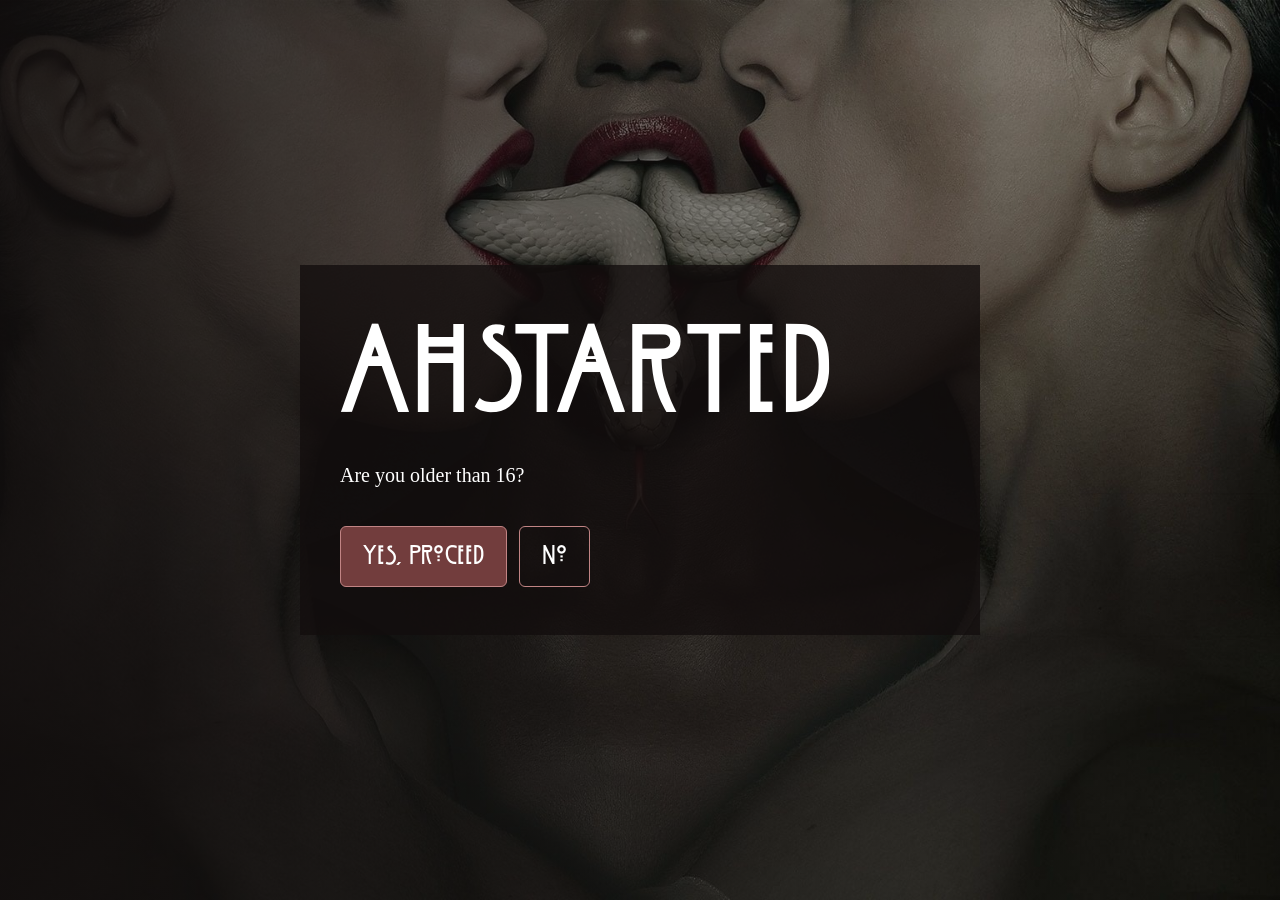
==== commit 044933e3: "if else" ====
--- a/index.html
+++ b/index.html
@@ -1,236 +1,26 @@
-<!DOCTYPE html> 
+<!DOCTYPE html>
 <html lang="en">
 <head>
     <meta charset="UTF-8">
-    <meta http-equiv="X-UA-Compatible" content="IE=edge">
     <meta name="viewport" content="width=device-width, initial-scale=1.0">
     <title>AHStarted</title>
-    <link rel="stylesheet" href="style.css">
-    <link rel="icon" type="image/x-icon" href="/images/ahs.ico">
-
+    <link rel="stylesheet" href="welcome.css">
+    <link rel="icon" type="image/x-icon" href="images/ahs.ico">
+    <script src="welcome.js" defer></script>
 </head>
 <body>
-<header class ="header">
-<h1 class="Welcometext">Welcome to AHStarted</h1>
-</header>
-
-<main> 
-<div class="container"> 
-    <h2 class="Abouttext">About American horror story</h2>
-    <p class="explaintext">American Horror Story is an anthology series playing in different locations and time periods. For example, a murder house, an asylum, a coven, a freak show, a hotel, a Roanoke farmhouse, a cult, the apocalypse, a summer camp, Provincetown, and a mothership. It features different stories and characters in each season.</p>
-
-        <div class="image-container1">  </div>
-        <br><br>
-    <h3 class ="Abouttext">AHS 13 on Disney+ & Hulu <br> September 24th 2026</h3>
-    <a class="btn" href="https://www.fxnetworks.com/shows/american-horror-story" target="_blank" rel="noopener noreferrer">Watch on FX</a>
-            <div id="cube">   
-                <p>click me!</p>
+    <main class="landing">
+        <section class="landing-content">
+            <h1>AHStarted</h1>
+            <p class="intro">Are you older than 16?</p>
+            <div class="age-buttons">
+                <button class="age-button" id="yes-button" type="button">Yes, proceed</button>
+                <button class="age-button age-button-secondary" id="no-button" type="button">No</button>
             </div>
-</div>
-
-<div class="MurderHouse">
-  <div class="headerdiv"><h2 class="mhtext">Season 1:</h2></div>
-  <div class="menu"><a class="btn"href="https://en.wikipedia.org/wiki/American_Horror_Story:_Murder_House" target="_blank">Wikipedia</a><br><a class="btn"href="https://www.imdb.com/title/tt2063035/" target="_blank">IMDb</a><br></div>
-  <div class="content"><h3>Description</h3><p>The Harmons face many conflicts going on in their new home; the primary one stemming from Ben Harmon's (Dylan McDermott) adultery, and the subsequent fallout with his wife Vivien (Connie Britton) and daughter Violet (Taissa Farmiga). Other conflicts include the intrusive behavior of the neighbors, Constance (Jessica Lange) and Adelaide (Jamie Brewer), as well as intrusions from one of Dr. Harmon's patients, Tate (Evan Peters). A parade of mysterious visitors to their haunted home, including the scarred Larry Harvey (Denis O'Hare), make the first year of the Harmons in Los Angeles very dangerous. The house seems to have a vivid history, ranging from brutal murders to demonic manifestations, and it seems to have its own agenda.</p></div>
-  <div class="footerdiv"><img src="images/murderhouse.png" alt="Murder House"></div>
-</div>
-
-<div class="Asylum">
-  <div class="headerdiv"><h2 class="asylumtext">Season 2:</h2></div>
-  <div class="menu"><a class="btn"href="https://en.wikipedia.org/wiki/American_Horror_Story:_Asylum" target="_blank">Wikipedia</a><br><a class="btn"href="https://www.imdb.com/video/vi65780761/" target="_blank">IMDb</a><br></div>
-  <div class="content"><h3>Description</h3><p>Reporter Lana Winters (Sarah Paulson) investigates the dark secrets of a psychiatric hospital in the 1960s, she was there to uncover the truth about bloodyface. The suspect Kit Walker (Evan Peters) was locked up after his wife was taken by aliens. Lana uncovers a web of conspiracy and supernatural occurrences that threaten the lives of the patients and staff, which are Sister Jude (Jessica Lange), Sister Mary Eunice (Lily Rabe). </p></div>
-  <div class="footerdiv"><img src="images/asylum.png" alt="Asylum"></div>
-</div>
-
-<div class="Coven">
-  <div class="headerdiv"><h2 class="coven-text">Season 3:</h2></div>
-  <div class="menu"><a class="btn"href="https://en.wikipedia.org/wiki/American_Horror_Story:_Coven" target="_blank">Wikipedia</a><br><a class="btn"href="https://www.imdb.com/video/vi1525398553/" target="_blank">IMDb</a><br></div>
-  <div class="content"><h3>Description</h3><p>Teenager Zoe Benson discovers that she is a witch and is sent to Miss Robichaux's Academy in New Orleans. There she joins a coven of young witches led by Cordelia Foxx, while Cordelia's mother Fiona, the current Supreme, returns to protect her power. The witches become caught in a conflict with the voodoo priestess Marie Laveau and the cruel immortal Delphine LaLaurie, while an ancient rivalry threatens the future of the coven.</p></div>
-  <div class="footerdiv"><img src="images/coven.png" alt="Coven"></div>
-</div>
-
-<div class="FreakShow">
-  <div class="headerdiv"><h2 class="freakshowtext">Season 4:</h2></div>
-  <div class="menu"><a class="btn"href="https://en.wikipedia.org/wiki/American_Horror_Story:_Freakshow" target="_blank">Wikipedia</a><br><a class="btn"href="https://www.imdb.com/title/tt3317604/" target="_blank">IMDb</a><br></div>
-  <div class="content"><h3>Description</h3><p>In 1952, Elsa Mars runs one of the last surviving freak shows in Jupiter, Florida. She recruits conjoined twins Bette and Dot Tattler, hoping their arrival will save her struggling troupe. As the performers fight to survive and find acceptance, they are threatened by the murderous clown Twisty and the wealthy, disturbed Dandy Mott. Rivalry, exploitation and dark secrets slowly tear the carnival family apart.</p></div>
-  <div class="footerdiv"><img src="images/freakshow.png" alt="Freak Show"></div>
-</div>
-
-<div class="Hotel">
-  <div class="headerdiv"><h2 class="hoteltext">Season 5:</h2></div>
-  <div class="menu"><a class="btn"href="https://en.wikipedia.org/wiki/American_Horror_Story:_Hotel" target="_blank">Wikipedia</a><br><a class="btn"href="https://www.imdb.com/title/tt2063035/" target="_blank">IMDb</a><br></div>
-  <div class="content"><h3>Description</h3><p>The Hotel Cortez in Los Angeles is home to ghosts, vampires and a long history of murder. Detective John Lowe investigates a series of brutal killings while the mysterious Countess rules the hotel with her dangerous companions. As John searches for the truth, the hotel residents struggle with addiction, jealousy and revenge. The building seems to trap everyone who enters, keeping its darkest secrets alive.</p></div>
-  <div class="footerdiv"><img src="images/hotel.png" alt="Hotel"></div>
-</div>
-
-<div class="Roanoke">
-  <div class="headerdiv"><h2 class="roanoketext">Season 6:</h2></div>
-  <div class="menu"><a class="btn"href="https://en.wikipedia.org/wiki/American_Horror_Story:_Roanoke" target="_blank">Wikipedia</a><br><a class="btn"href="https://www.imdb.com/video/vi65780761/" target="_blank">IMDb</a><br></div>
-  <div class="content"><h3>Description</h3><p>Matt and Shelby Miller move to a remote farmhouse in North Carolina after a traumatic incident in Los Angeles. Their experiences are retold in the paranormal documentary My Roanoke Nightmare, which explores the violent spirits haunting the property. When the original residents and actors return for a follow-up show, the boundary between television and reality disappears. The house becomes the center of a bloody struggle involving the Butcher, the Polk family and an ancient witch.</p></div>
-  <div class="footerdiv"><img src="images/roanoke.png" alt="Roanoke"></div>
-</div>
-
-<div class="Cult">
-  <div class="headerdiv"><h2 class="culttext">Season 7:</h2></div>
-  <div class="menu"><a class="btn"href="https://en.wikipedia.org/wiki/American_Horror_Story:_Cult" target="_blank">Wikipedia</a><br><a class="btn"href="https://www.imdb.com/video/vi1525398553/" target="_blank">IMDb</a><br></div>
-  <div class="content"><h3>Description</h3><p>After the 2016 presidential election, Ally Mayfair-Richards' fears and phobias become increasingly intense when a group of masked clowns begins terrorizing her neighborhood. At the same time, Kai Anderson uses public fear and political division to build a dangerous cult. As violence spreads through Brookfield Heights, Ally fights to protect her family and uncover who is controlling the chaos. Unlike most seasons, this story contains no supernatural elements.</p></div>
-  <div class="footerdiv"><img src="images/cult.png" alt="Cult"></div>
-</div>
-
-<div class="Apocalypse">
-  <div class="headerdiv"><h2 class="apocalypsetext">Season 8:</h2></div>
-  <div class="menu"><a class="btn"href="https://en.wikipedia.org/wiki/American_Horror_Story:_Apocalypse" target="_blank">Wikipedia</a><br><a class="btn"href="https://www.imdb.com/title/tt3317604/" target="_blank">IMDb</a><br></div>
-  <div class="content"><h3>Description</h3><p>After nuclear missiles destroy much of the world, a group of survivors lives under strict rules in an underground outpost. Their fragile safety is threatened when Michael Langdon arrives and reveals his plan for the future. The witches of New Orleans must return to face him, the Antichrist born from Murder House. This crossover connects the worlds of Murder House, Coven and Hotel in a fight to stop the apocalypse.</p></div>
-  <div class="footerdiv"><img src="images/apocalypse.png" alt="Apocalypse"></div>
-</div>
-
-<div class="nineteeneightyfour">
-  <div class="headerdiv"><h2 class="nineteeneightyfourtext">Season 9:</h2></div>
-  <div class="menu"><a class="btn"href="https://en.wikipedia.org/wiki/American_Horror_Story:_1984" target="_blank">Wikipedia</a><br><a class="btn"href="https://www.imdb.com/title/tt2063035/" target="_blank">IMDb</a><br></div>
-  <div class="content"><h3>Description</h3><p>In 1984, a group of young counselors arrives at Camp Redwood, a summer camp reopening after a horrific massacre. Brooke, Montana, Xavier, Chet and Ray soon discover that the camp is haunted by its violent past and a relentless killer known as Mr. Jingles. Their fight for survival becomes connected to the Night Stalker and the camp's vengeful ghosts. Old crimes, betrayal and unfinished grief keep Camp Redwood trapped in a deadly cycle.</p></div>
-  <div class="footerdiv"><img src="images/1984.png" alt="1984"></div>
-</div>
-
-<div class="DoubleFeature">
-  <div class="headerdiv"><h2 class="doublefeaturetext">Season 10:</h2></div>
-  <div class="menu"><a class="btn"href="https://en.wikipedia.org/wiki/American_Horror_Story:_DoubleFeature" target="_blank">Wikipedia</a><br><a class="btn"href="https://www.imdb.com/video/vi65780761/" target="_blank">IMDb</a><br></div>
-  <div class="content"><h3>Description</h3><p>Double Feature tells two separate horror stories. In Red Tide, writer Harry Gardner travels with his family to Provincetown, where mysterious black pills can unlock great talent but create a terrible hunger. In Death Valley, a group of students becomes part of a decades-long alien conspiracy involving secret government deals and human experimentation. Together, the two stories explore ambition, fear and the price of becoming extraordinary.</p></div>
-  <div class="footerdiv"><img src="images/doublefeature.png" alt="Double Feature"></div>
-</div>
-
-<div class="Nyc">
-  <div class="headerdiv"><h2 class="nyctext">Season 11:</h2></div>
-  <div class="menu"><a class="btn"href="https://en.wikipedia.org/wiki/American_Horror_Story:_NYC" target="_blank">Wikipedia</a><br><a class="btn"href="https://www.imdb.com/video/vi1525398553/" target="_blank">IMDb</a><br></div>
-  <div class="content"><h3>Description</h3><p>In 1980s New York City, journalist Gino Barelli investigates a series of murders targeting gay men while detective Patrick Read struggles with secrets in his personal and professional life. At the same time, a mysterious new virus begins spreading through the city's queer community. The killer, the disease and the terrifying figure known as Big Daddy create a growing atmosphere of fear. The season follows a community fighting for truth, safety and survival.</p></div>
-  <div class="footerdiv"><img src="images/nyc.png" alt="NYC"></div>
-</div>
-
-<div class="Delicate">
-  <div class="headerdiv"><h2 class="delicatetext">Season 12:</h2></div>
-  <div class="menu"><a class="btn"href="https://en.wikipedia.org/wiki/American_Horror_Story:_Delicate" target="_blank">Wikipedia</a><br><a class="btn"href="https://www.imdb.com/title/tt3317604/" target="_blank">IMDb</a><br></div>
-  <div class="content"><h3>Description</h3><p>Actress Anna Victoria Alcott finally becomes pregnant after a difficult IVF journey, but her happiness is quickly overshadowed by disturbing visions and a group of mysterious women following her. As Anna's career grows, her pregnancy becomes increasingly dangerous and she begins to suspect that the people around her are hiding a terrifying secret. The season blends psychological horror, witchcraft and the pressure of fame, motherhood and ambition.</p></div>
-  <div class="footerdiv"><img src="images/delicate.png" alt="Delicate"></div>
-</div>
-
-<h1 class="casttext">Recurring cast:</h1>
-
-<div class="SarahPaulson">
-  <div class="headerdiv"><h2 class="Namestext">Sarah Paulson</h2></div>
-  <div class="menu"><a class="btn"href="https://en.wikipedia.org/wiki/American_Horror_Story:_Delicate" target="_blank">Wikipedia</a><br><a class="btn"href="https://www.imdb.com/title/tt3317604/" target="_blank">IMDb</a><br></div>
-  <div class="content"><h3>Description</h3><p>texttexttext</p></div>
-  <div class="footerdiv"><img src="images/sarahpaulson.png" alt="Sarah Paulson"></div>
-</div>  
-
-<div class="JessicaLange">
-  <div class="headerdiv"><h2 class="Namestext">Jessica Lange</h2></div>
-  <div class="menu"><a class="btn"href="https://en.wikipedia.org/wiki/American_Horror_Story:_Delicate" target="_blank">Wikipedia</a><br><a class="btn"href="https://www.imdb.com/title/tt3317604/" target="_blank">IMDb</a><br></div>
-  <div class="content"><h3>Description</h3><p>texttexttext</p></div>
-  <div class="footerdiv"><img src="images/jessicalange.png" alt="Jessica Lange"></div>
-</div>
-
-<div class="TaissaFarmiga">
-  <div class="headerdiv"><h2 class="Namestext">Taissa Farmiga</h2></div>
-  <div class="menu"><a class="btn"href="https://en.wikipedia.org/wiki/American_Horror_Story:_Delicate" target="_blank">Wikipedia</a><br><a class="btn"href="https://www.imdb.com/title/tt3317604/" target="_blank">IMDb</a><br></div>
-  <div class="content"><h3>Description</h3><p>texttexttext</p></div>
-  <div class="footerdiv"><img src="images/taissafarmiga.png" alt="Taissa Farmiga"></div>
-</div>
-
-<div class="EvanPeters">
-  <div class="headerdiv"><h2 class="Namestext">Evan Peters</h2></div>
-  <div class="menu"><a class="btn"href="https://en.wikipedia.org/wiki/American_Horror_Story:_Delicate" target="_blank">Wikipedia</a><br><a class="btn"href="https://www.imdb.com/title/tt3317604/" target="_blank">IMDb</a><br></div>
-  <div class="content"><h3>Description</h3><p>texttexttext</p></div>
-  <div class="footerdiv"><img src="images/evanpeters.png" alt="Evan Peters"></div>
-</div>
-
-<div class="LilyRabe">
-  <div class="headerdiv"><h2 class="Namestext">Lily Rabe</h2></div>
-  <div class="menu"><a class="btn"href="https://en.wikipedia.org/wiki/American_Horror_Story:_Delicate" target="_blank">Wikipedia</a><br><a class="btn"href="https://www.imdb.com/title/tt3317604/" target="_blank">IMDb</a><br></div>
-  <div class="content"><h3>Description</h3><p>texttexttext</p></div>
-  <div class="footerdiv"><img src="images/lilyrabe.png" alt="Lily Rabe"></div>
-</div>
-
-<div class="KathyBates">
-  <div class="headerdiv"><h2 class="Namestext">Kathy Bates</h2></div>
-  <div class="menu"><a class="btn"href="https://en.wikipedia.org/wiki/American_Horror_Story:_Delicate" target="_blank">Wikipedia</a><br><a class="btn"href="https://www.imdb.com/title/tt3317604/" target="_blank">IMDb</a><br></div>
-  <div class="content"><h3>Description</h3><p>texttexttext</p></div>
-  <div class="footerdiv"><img src="images/kathybates.png" alt="Kathy Bates"></div>
-</div>  
-
-<div class="EmmaRoberts">
-  <div class="headerdiv"><h2 class="Namestext">Emma Roberts</h2></div>
-  <div class="menu"><a class="btn"href="https://en.wikipedia.org/wiki/American_Horror_Story:_Delicate" target="_blank">Wikipedia</a><br><a class="btn"href="https://www.imdb.com/title/tt3317604/" target="_blank">IMDb</a><br></div>
-  <div class="content"><h3>Description</h3><p>texttexttext</p></div>
-  <div class="footerdiv"><img src="images/emmaroberts.png" alt="Emma Roberts"></div>
-</div>
-
-<div class="BillieLourd">
-  <div class="headerdiv"><h2 class="Namestext">Billie Lourd</h2></div>
-  <div class="menu"><a class="btn"href="https://en.wikipedia.org/wiki/American_Horror_Story:_Delicate" target="_blank">Wikipedia</a><br><a class="btn"href="https://www.imdb.com/title/tt3317604/" target="_blank">IMDb</a><br></div>
-  <div class="content"><h3>Description</h3><p>texttexttext</p></div>
-  <div class="footerdiv"><img src="images/billielourd.png" alt="Billie Lourd"></div>
-</div>
-
-<div class="LeslieGrossman">
-  <div class="headerdiv"><h2 class="Namestext">Leslie Grossman</h2></div>
-  <div class="menu"><a class="btn"href="https://en.wikipedia.org/wiki/American_Horror_Story:_Delicate" target="_blank">Wikipedia</a><br><a class="btn"href="https://www.imdb.com/title/tt3317604/" target="_blank">IMDb</a><br></div>
-  <div class="content"><h3>Description</h3><p>texttexttext</p></div>
-  <div class="footerdiv"><img src="images/lesliegrossman.png" alt="Leslie Grossman"></div>
-</div>
-
-<div class="GaboureySidibe">
-  <div class="headerdiv"><h2 class="Namestext">Gabourey Sidibe</h2></div>
-  <div class="menu"><a class="btn"href="https://en.wikipedia.org/wiki/American_Horror_Story:_Delicate" target="_blank">Wikipedia</a><br><a class="btn"href="https://www.imdb.com/title/tt3317604/" target="_blank">IMDb</a><br></div>
-  <div class="content"><h3>Description</h3><p>texttexttext</p></div>
-  <div class="footerdiv"><img src="images/gaboureysidibe.png" alt="Gabourey Sidibe"></div>
-</div>
-
-
-
-
-
-
-
-
-
-
-
-
-
-
-
-
-
-
-
-<br><br>
-<h1 class="playlisttext">Listen to my AHS fan playlist</h1>
-<iframe data-testid="embed-iframe" style="border-radius:12px" src="https://open.spotify.com/embed/playlist/3T5kWZUsgxQuMLq7pqqfJd?utm_source=generator&si=d03d2cbb7a8b44c7" width="100%" height="352" frameBorder="0" allowfullscreen="" allow="autoplay; clipboard-write; encrypted-media; fullscreen; picture-in-picture" loading="lazy"></iframe>
-
-
-
-
-
-
-
-
-
-</main>
-
-
-<footer> 
-    <p> AHS Fanpage by Leen</p>
-    <a href="https://www.tiktok.com/@x_fear.editsxx" target="_blank" >Follow me on TikTok</a>
-</footer>
-
-
-
-</footer>
-
-
-
-
-
-<script src="script.js"></script>
-
+            <p class="access-message" id="access-message" role="alert" hidden>
+                Access denied. You must be older than 16 to enter this website.
+            </p>
+        </section>
+    </main>
 </body>
-</html> 
+</html>
--- a/welcome.css
+++ b/welcome.css
@@ -0,0 +1,97 @@
+@font-face {
+    font-family: AHSfont;
+    src: url(fonts/AmericanHorrorStory-8VwZ.otf);
+}
+
+* {
+    box-sizing: border-box;
+}
+
+body {
+    margin: 0;
+    min-height: 100vh;
+    background: #120e0e;
+    color: #ffffff;
+    font-family: Georgia, serif;
+}
+
+.landing {
+    display: grid;
+    min-height: 100vh;
+    place-items: center;
+    padding: 32px;
+    background:
+        linear-gradient(90deg, rgba(18, 14, 14, .88), rgba(18, 14, 14, .28)),
+        url("images/ahs.jpg") center / cover;
+}
+
+.landing-content {
+    width: min(680px, 100%);
+    padding: 48px 40px;
+    background: rgba(18, 14, 14, .78);
+}
+
+h1 {
+    margin: 0;
+    font-family: AHSfont, Georgia, serif;
+    font-size: clamp(64px, 12vw, 132px);
+    font-weight: 400;
+    line-height: .9;
+}
+
+.intro {
+    max-width: 460px;
+    margin: 28px 0 36px;
+    font-size: 20px;
+    line-height: 1.5;
+}
+
+.age-buttons {
+    display: flex;
+    flex-wrap: wrap;
+    gap: 12px;
+}
+
+.age-button {
+    padding: 14px 22px;
+    background: #723d3d;
+    color: #ffffff;
+    font-family: AHSfont, Georgia, serif;
+    font-size: 28px;
+    cursor: pointer;
+    border: 1px solid #c18484;
+    border-radius: 6px;
+}
+
+.age-button:hover {
+    background: #935353;
+}
+
+.age-button-secondary {
+    background: transparent;
+}
+
+.age-button-secondary:hover {
+    background: #723d3d;
+}
+
+.access-message {
+    margin: 24px 0 0;
+    color: #f0b7b7;
+    font-size: 18px;
+    line-height: 1.5;
+}
+
+@media (max-width: 600px) {
+    .landing {
+        padding: 18px;
+    }
+
+    .landing-content {
+        padding: 34px 24px;
+    }
+
+    .intro {
+        font-size: 18px;
+    }
+}
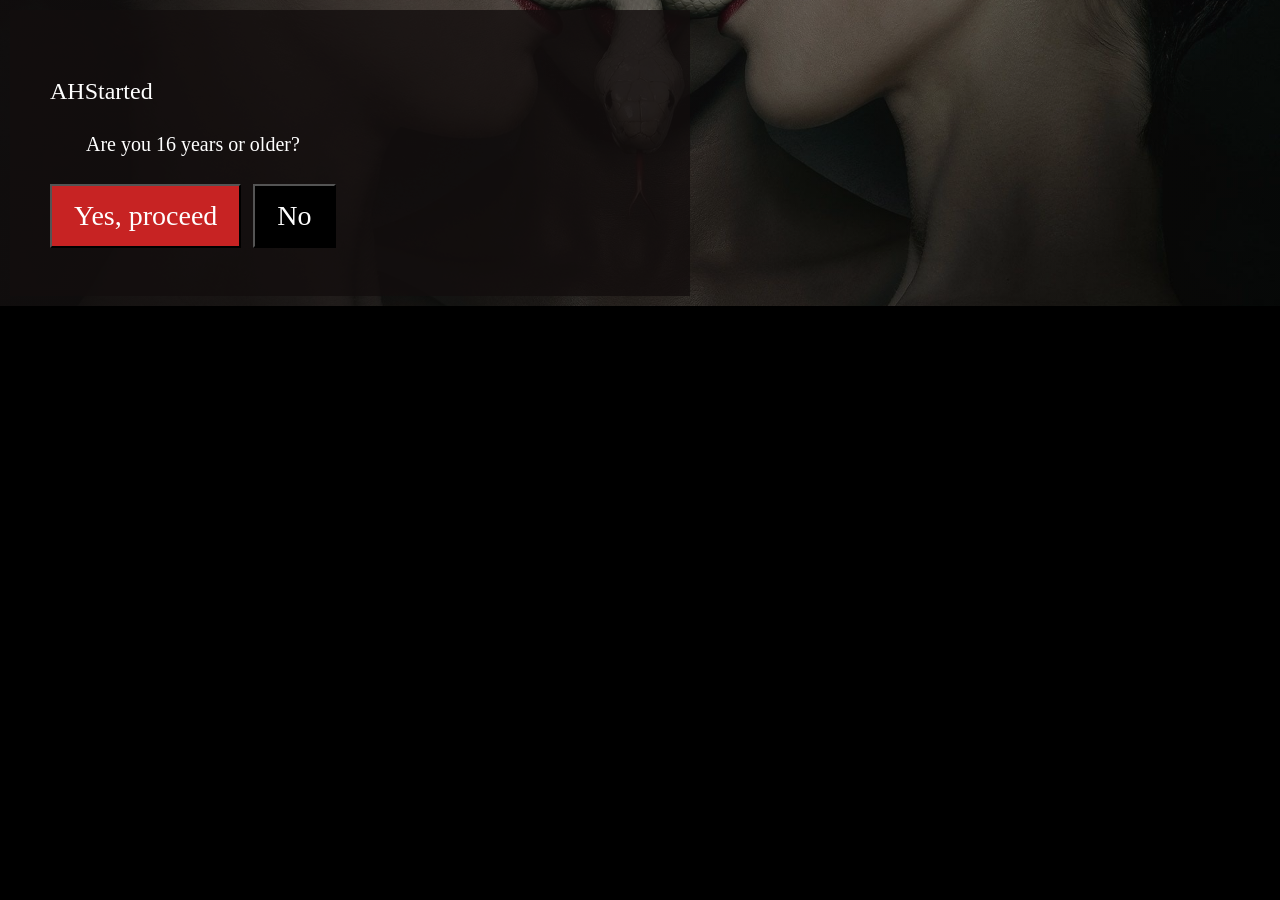
==== commit 74f8a8d6: ":)" ====
--- a/index.html
+++ b/index.html
@@ -9,16 +9,16 @@
     <script src="welcome.js" defer></script>
 </head>
 <body>
-    <main class="landing">
-        <section class="landing-content">
+    <main class="oldercontainer">
+        <section class="oldercontent">
             <h1>AHStarted</h1>
-            <p class="intro">Are you older than 16?</p>
-            <div class="age-buttons">
-                <button class="age-button" id="yes-button" type="button">Yes, proceed</button>
-                <button class="age-button age-button-secondary" id="no-button" type="button">No</button>
+            <p class="intro">Are you 16 years or older?</p>
+            <div class="agebuttons">
+                <button class="agebutton1" id="ja" type="button">Yes, proceed</button>
+                <button class="agebutton1 agebutton2" id="nee" type="button">No</button>
             </div>
-            <p class="access-message" id="access-message" role="alert" hidden>
-                Access denied. You must be older than 16 to enter this website.
+            <p class="no" id="no" role="alert" hidden>
+                You need to be older than 16 to enter this website, sorry.
             </p>
         </section>
     </main>
--- a/welcome.css
+++ b/welcome.css
@@ -1,6 +1,6 @@
 @font-face {
-    font-family: AHSfont;
-    src: url(fonts/AmericanHorrorStory-8VwZ.otf);
+    font-family: 'AHSfont';
+    src: url('fonts/AHSfont.ttf') format('truetype');
 }
 
 * {
@@ -9,85 +9,70 @@
 
 body {
     margin: 0;
-    min-height: 100vh;
-    background: #120e0e;
-    color: #ffffff;
+    min-height: 150px;
+    background-color:#000000;
+    color: #FFFFFF;
     font-family: Georgia, serif;
 }
 
-.landing {
+.oldercontainer {
     display: grid;
-    min-height: 100vh;
-    place-items: center;
-    padding: 32px;
-    background:
-        linear-gradient(90deg, rgba(18, 14, 14, .88), rgba(18, 14, 14, .28)),
-        url("images/ahs.jpg") center / cover;
+    min-height: 100px;
+    padding: 10px;
+    background: linear-gradient(90deg, rgba(18, 14, 14, .88), rgba(18, 14, 14, .28)), url("images/ahs.jpg") center / cover;
 }
 
-.landing-content {
-    width: min(680px, 100%);
-    padding: 48px 40px;
-    background: rgba(18, 14, 14, .78);
+.oldercontent{
+    width: 680px;
+    padding: 48px 40px; 
+    background-color: rgba(18, 14, 14, 0.78);
 }
 
 h1 {
-    margin: 0;
-    font-family: AHSfont, Georgia, serif;
-    font-size: clamp(64px, 12vw, 132px);
+    font-family: 'AHSfont', Georgia, serif;
     font-weight: 400;
-    line-height: .9;
 }
 
-.intro {
+.intro { 
     max-width: 460px;
-    margin: 28px 0 36px;
-    font-size: 20px;
-    line-height: 1.5;
+    margin: 28px 36px; 
+    font-size: 20px; 
 }
 
-.age-buttons {
+.agebuttons{
     display: flex;
-    flex-wrap: wrap;
     gap: 12px;
 }
 
-.age-button {
+.agebutton1{
     padding: 14px 22px;
-    background: #723d3d;
-    color: #ffffff;
-    font-family: AHSfont, Georgia, serif;
+    background-color: #c72323;
+    color: #FFFFFF;
+    font-family: 'AHSfont';
     font-size: 28px;
-    cursor: pointer;
-    border: 1px solid #c18484;
-    border-radius: 6px;
 }
 
-.age-button:hover {
-    background: #935353;
+.agebutton2{
+    padding: 14px 22px;
+    background-color: #000000;
+    color: #FFFFFF; 
+    font-family: 'AHSfont', Georgia, serif;
+    font-size: 28px;
 }
 
-.age-button-secondary {
-    background: transparent;
-}
-
-.age-button-secondary:hover {
-    background: #723d3d;
-}
-
-.access-message {
-    margin: 24px 0 0;
-    color: #f0b7b7;
+.no{
+    margin: 24px; 
+    color: #FFDDDD;
     font-size: 18px;
     line-height: 1.5;
 }
 
 @media (max-width: 600px) {
-    .landing {
+    .oldercontainer {
         padding: 18px;
     }
 
-    .landing-content {
+    .oldercontent {
         padding: 34px 24px;
     }
 
